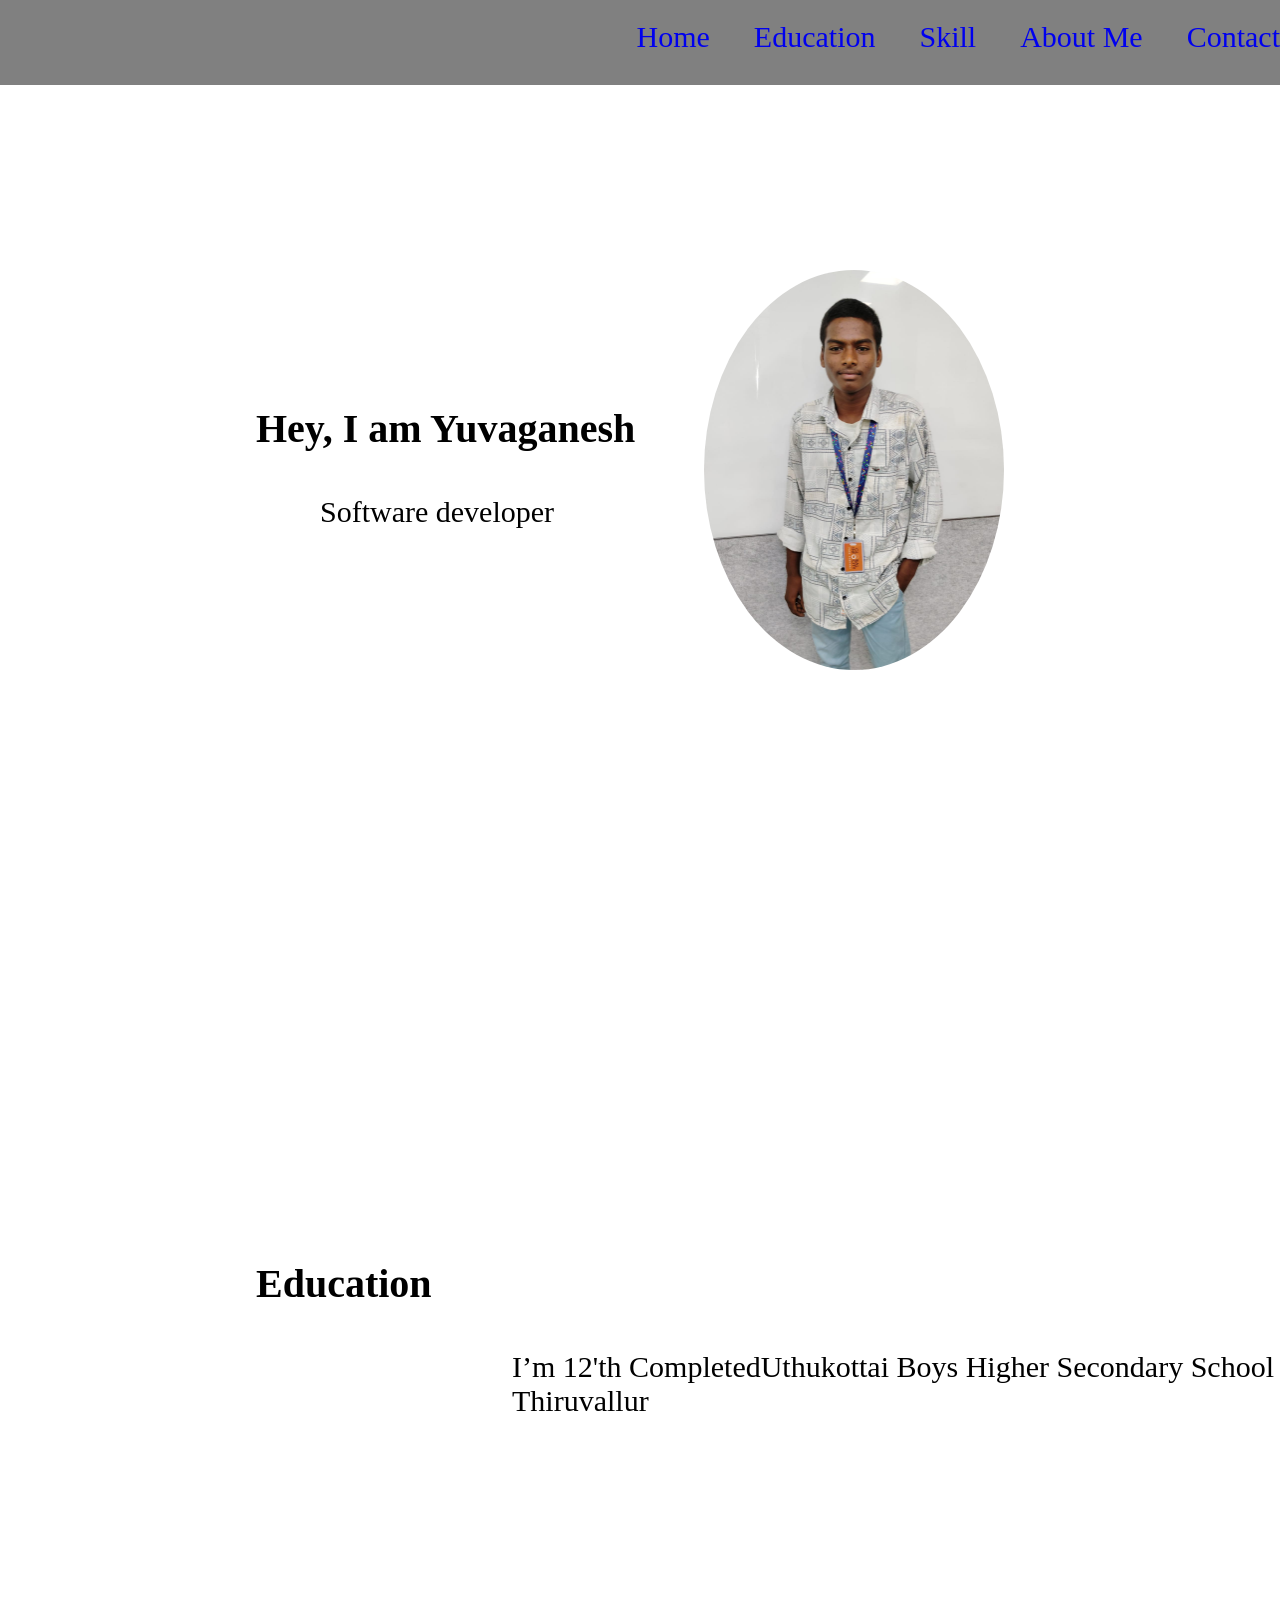
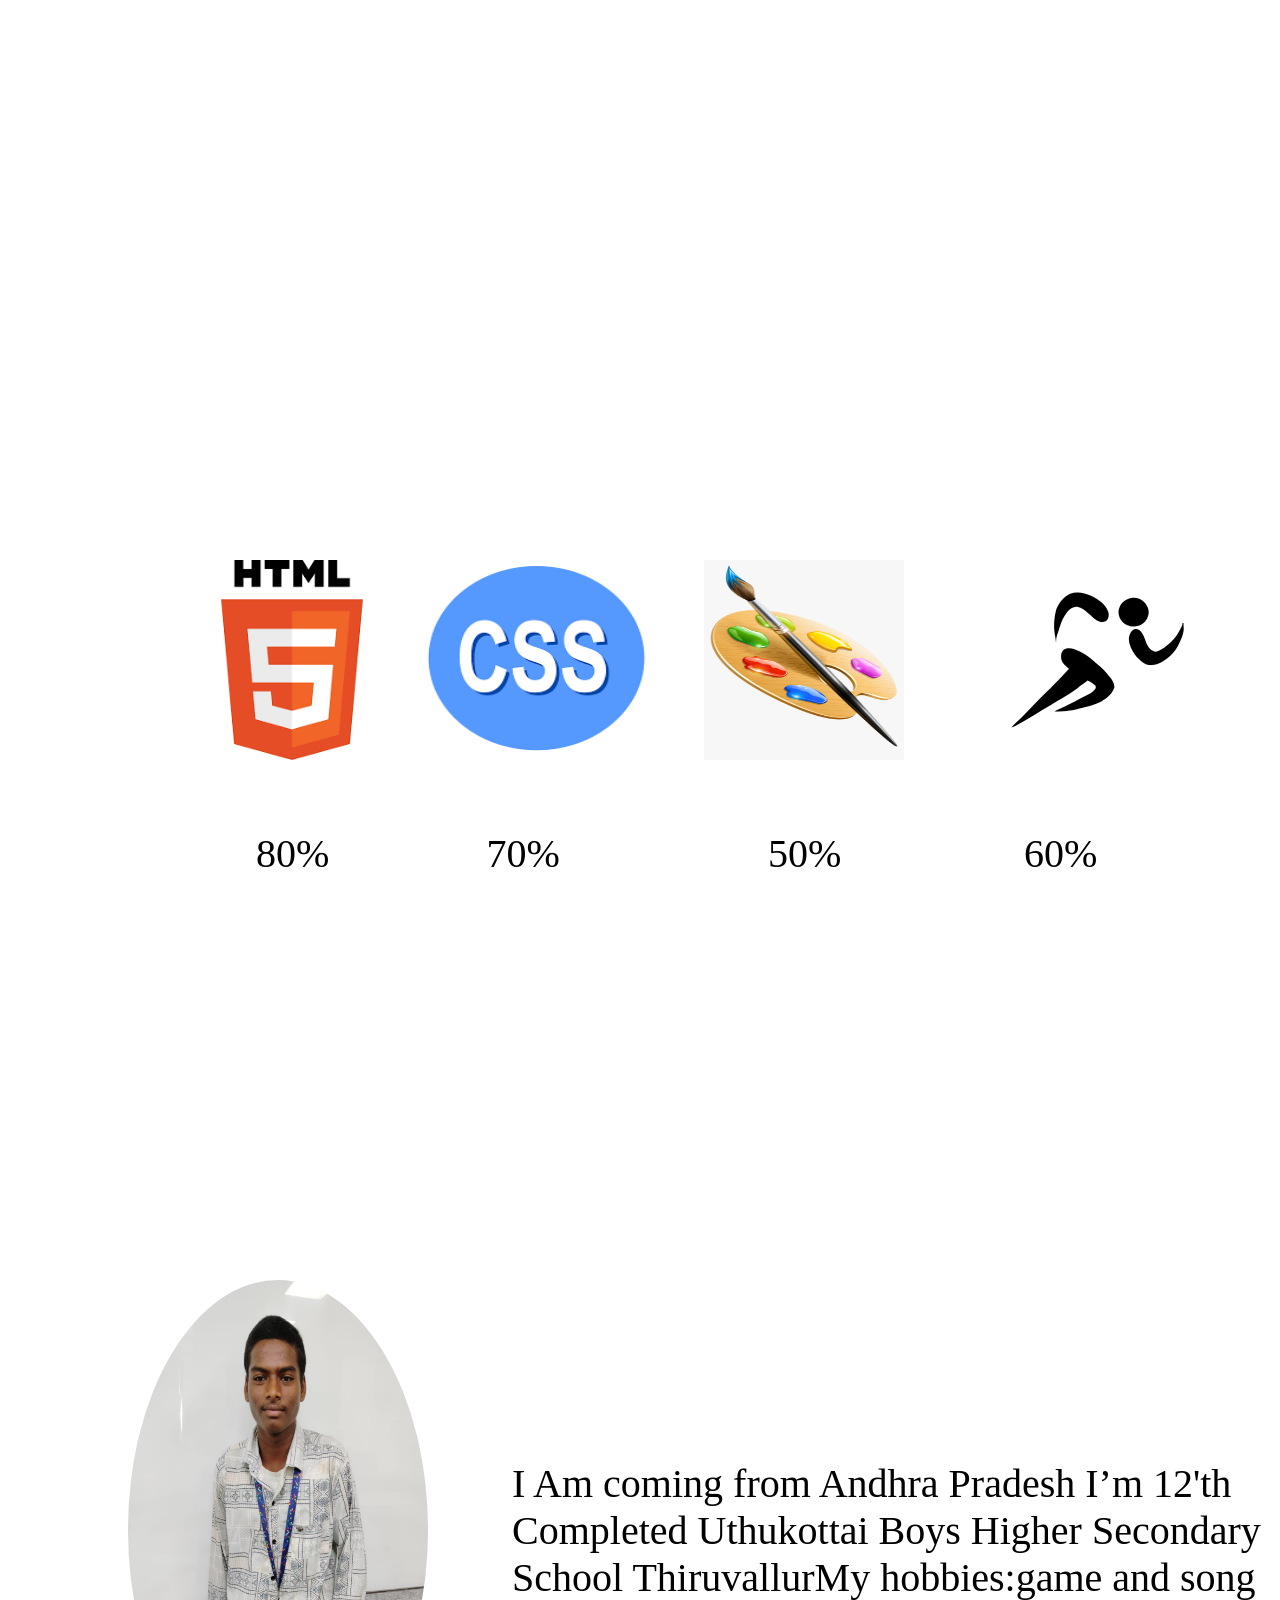
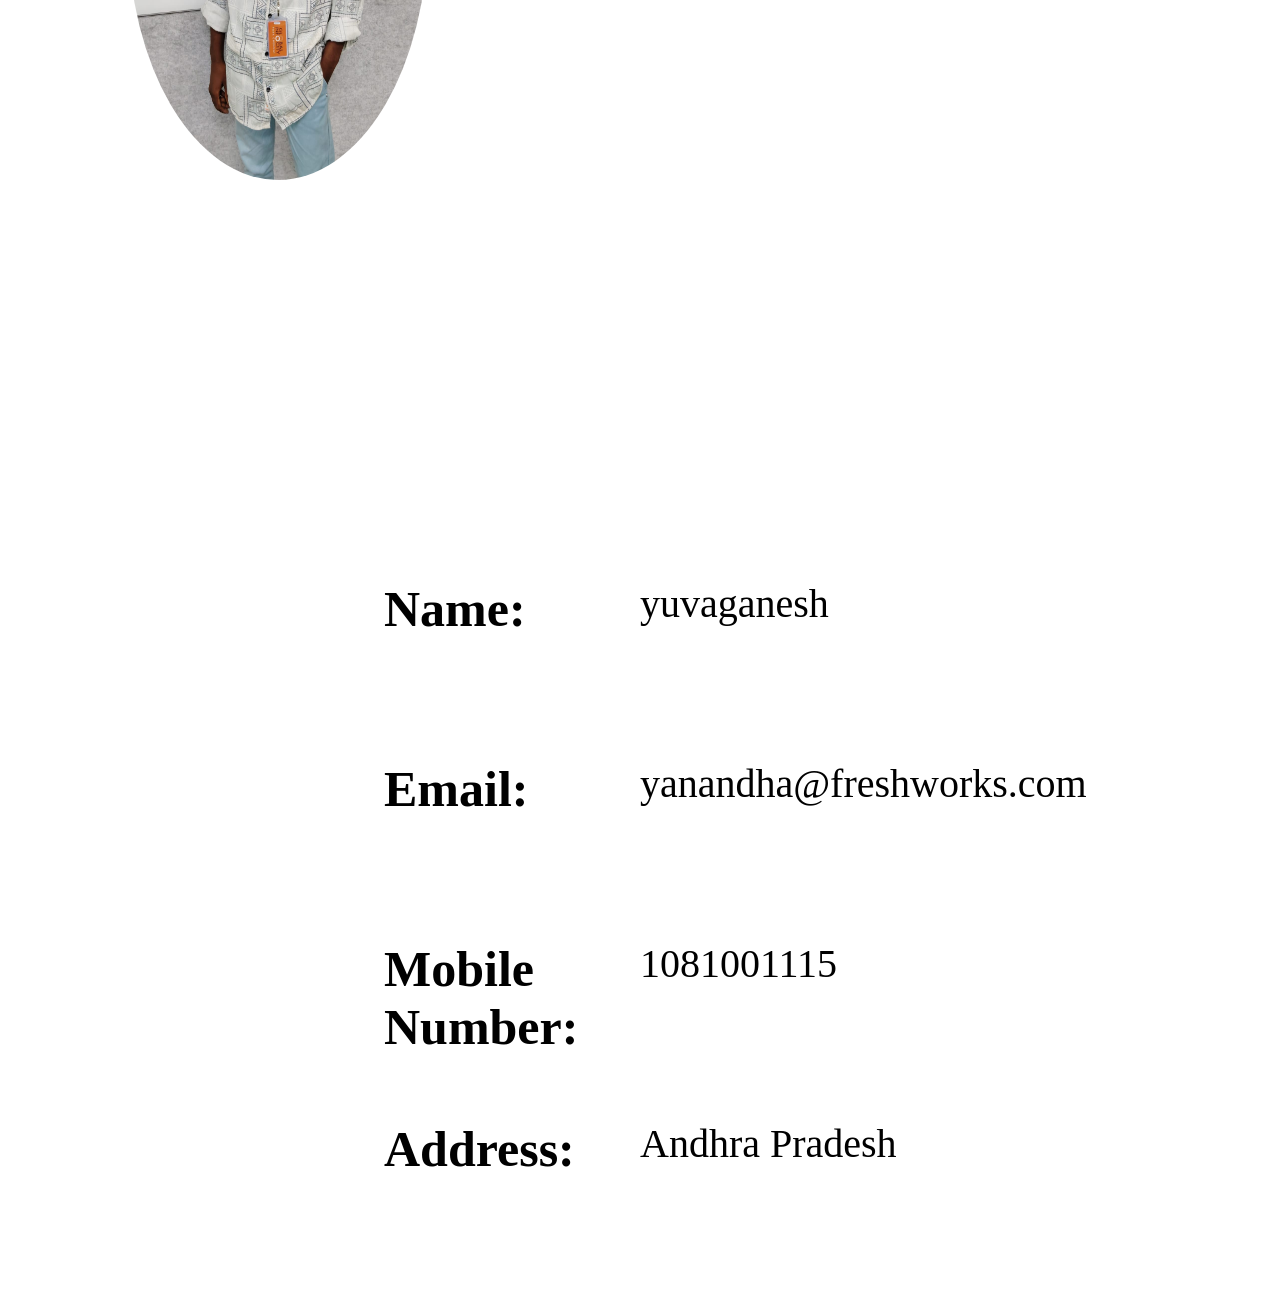
==== index.html @ f37644b2 "Changes" ====
<!DOCTYPE html>
<html lang="en">

<head>
    <meta charset="UTF-8">
    <meta name="viewport" content="width=device-width, initial-scale=1.0">
    <meta name="Document" content="This is my portfolio">
    <title>Document</title>
    <link rel="stylesheet" href="../style.css">
</head>

<body>
    <div class="container-1" id="Home">

        <div class="header">
            <nav>
                <a href="#Home">Home</a>
                <a href="#education">Education</a>
                <a href="#skill">Skill</a>
                <a href="#about me">About Me</a>
                <a href="#contact">Contact</a>
            </nav>
        </div>

    </div>
   
    <main>
        <section class="yuva">
            <h2 class="text-1">Hey, I am Yuvaganesh</h2>
            <p class="text-2">Software developer</p>

            <img class="image" src="../assets/image/123.jpg" width=300px height="400px" alt="">
        </section>
    </main>


    <!-- Education -->
    <div class="container-2" id="education">
        


        <h3 class="three">Education</h3>
      
            <p class="four">I’m 12'th CompletedUthukottai Boys Higher Secondary School Thiruvallur</p>

    
    </div>





    <!-- skill -->

    <div class="container-3" id="skill">



        <div class="html">
            <img src="../assets/image/download.png" width="200px" height="200px"alt="">
        </div>
        <div class="css">
            <img src="../assets/image/download (1).png" width="300px" height="200px" alt="">
        </div>
        <div class="paint">
            <img src="../assets/image/235-2355635_drawing-brush-logo-png-paint-and-brush-png (3).png" width=200px
                height="200px" alt="">
        </div>
        <div class="runninr">
            <img src="../assets/image/track-runner (1).svg" width="200px" height="200px" alt="">
        </div>

        <div class="number-1">
            <p>80%</p>
        </div>
        <div class="number-2">
            <p>70%</p>
        </div>
        <div class="number-3">
            <p>50%</p>
        </div>
        <div class="number-4">
            <p>60%</p>
        </div>

    </div>
    <!-- about Me -->
    <div class="container-4"  id="about me"> 
       

        <img class="image-1" src="../assets/image/123.jpg" alt="myphoto" width="300px" height="500px">


        <div class="about">

            <p>I Am coming from Andhra Pradesh I’m 12'th Completed
                Uthukottai Boys Higher Secondary School ThiruvallurMy hobbies:game and song
            </p>



        </div>
    </div>
    <!--contact  -->

    <div class="container-5"  id="contact">
       

        <div class="main-1">


            <div class="name">
            <h4>Name:</h4>
        </div>


           <div class="Email">
             <h4>Email:</h4>
            </div>


            <div class="Mobile">
            <h4>Mobile <br> Number:</h4>
        </div>


        <div class="Address">
            <h4>Address:</h4>
        </div>


        </div>


        <div class="main-2">


     <div class="yuva-1">
     <p>yuvaganesh</p>
        </div>


        <div class="yuva-2">
            <p>yanandha@freshworks.com</p>
            </div>


            <div class="yuva-3">
            <p>1081001115</p>
        </div>


        <div class="yuva-4">
            <p> Andhra Pradesh</p>
        </div>






</body>

</html>
---- style.css ----
/* Home */

* {
    padding: 0%;
    margin: 0%;
    overflow-x: hidden;
}


.container-1 {

    height: 100vh;
}

.header {
   display: flex;
   justify-content: flex-end;
    height: 5vh;
    width: 100%;
    background-color: gray;
    position: fixed;
    z-index: 10;
    padding: 20px;


}



a {
    text-decoration: none;
    padding: 20px;
    font-size: 30px;
}


hr {
    position: fixed;
    border: 2px solid;

}


.yuva {

    display: flex;
    justify-content: center;
    align-items: center;
}


.text-1 {

    position: absolute;
    left: 20%;
    top: 45%;
    font-size: 40px;

}


.text-2 {

    position: absolute;
    left: 25%;
    top: 55%;
    font-size: 30px;

}


.image {

    position: absolute;
    left: 55%;
    top: 30%;
    border-radius: 80%;

}


/* Education */


.container-2 {

    height: 100vh;

}




.three {

    position: absolute;
    left: 20%;
    top: 140%;
    font-size: 40px;
}

.four {

    position: absolute;
    left: 40%;
    top: 150%;
    font-size: 30px;
}


/* skill */

.container-3 {

    height: 100vh;

}


.html {

    position: absolute;
    left: 15%;
    top: 240%;

}


.css {
    position: absolute;
    left: 30%;
    top: 240%;

}

.paint {

    position: absolute;
    left: 55%;
    top: 240%;

}

.runninr {

    position: absolute;
    left: 78%;
    top: 240%;
}

.number-1 {

    position: absolute;
    left: 20%;
    top: 270%;
    font-size: 40px;
}

.number-2 {

    position: absolute;
    left: 38%;
    top: 270%;
    font-size: 40px;
}


.number-3 {

    position: absolute;
    left: 60%;
    top: 270%;
    font-size: 40px;
}



.number-4 {

    position: absolute;
    left: 80%;
    top: 270%;
    font-size: 40px;
}





/* About Me */


.container-4 {

    height: 100vh;

}



.image-1 {
    position: absolute;
    left: 10%;
    top: 320%;
    border-radius: 60%;
}


.about {

    position: absolute;
    left: 40%;
    top: 340%;
    font-size: 40px;
}


/* contact */


.container-5 {

    height: 100vh;
}




.main {

    display: flex;

}

/* main-1 */

.name {
    position: absolute;
    left: 30%;
    top: 420%;
    font-size: 50px;
}

.Email {
    position: absolute;
    left: 30%;
    top: 440%;
    font-size: 50px;
}


.Mobile {

    position: absolute;
    left: 30%;
    top: 460%;
    font-size: 50px;
}

.Address {

    position: absolute;
    left: 30%;
    top: 480%;
    font-size: 50px;
}



/* main-2 */


.yuva-1 {

    position: absolute;
    left: 50%;
    top: 420%;
    font-size: 40px;
}

.yuva-2 {

    position: absolute;
    left: 50%;
    top: 440%;
    font-size: 40px;
}

.yuva-3 {
    position: absolute;
    left: 50%;
    top: 460%;
    font-size: 40px;
}


.yuva-4 {

    position: absolute;
    left: 50%;
    top: 480%;
    font-size: 40px;

}
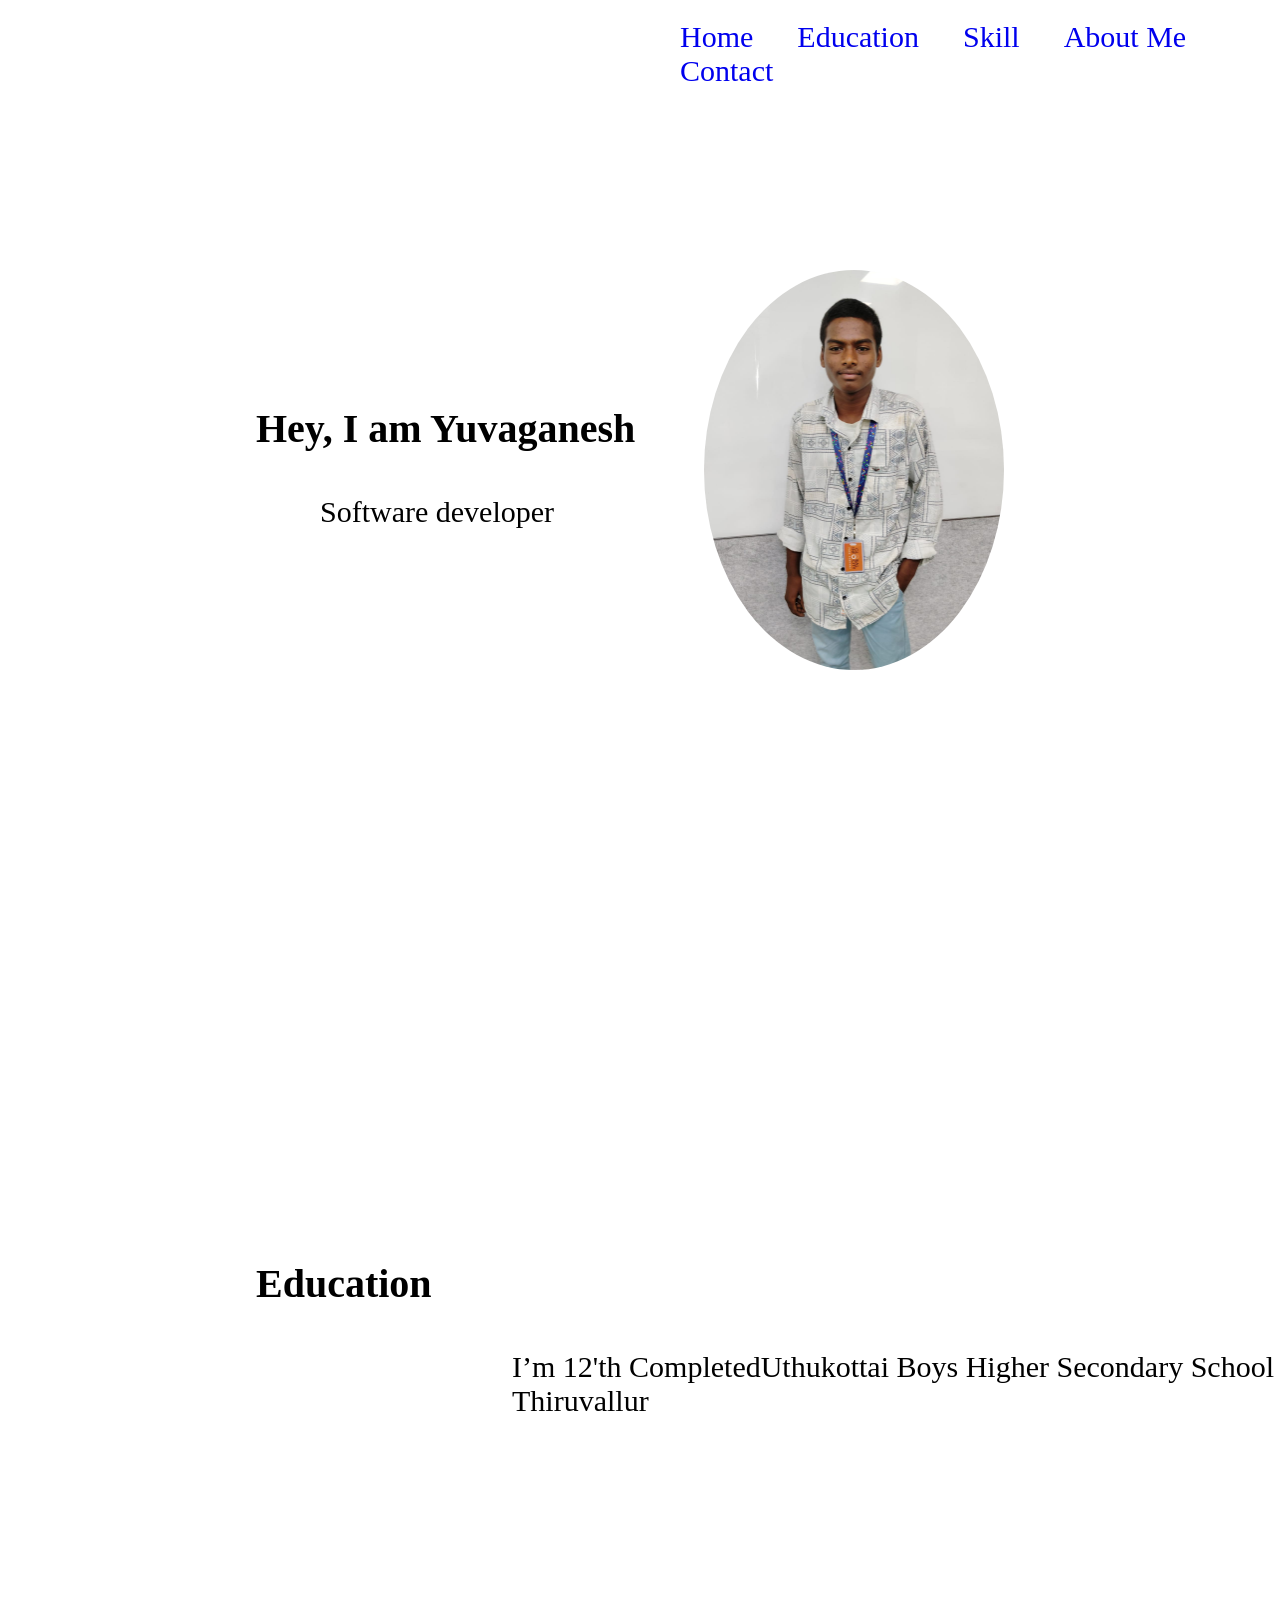
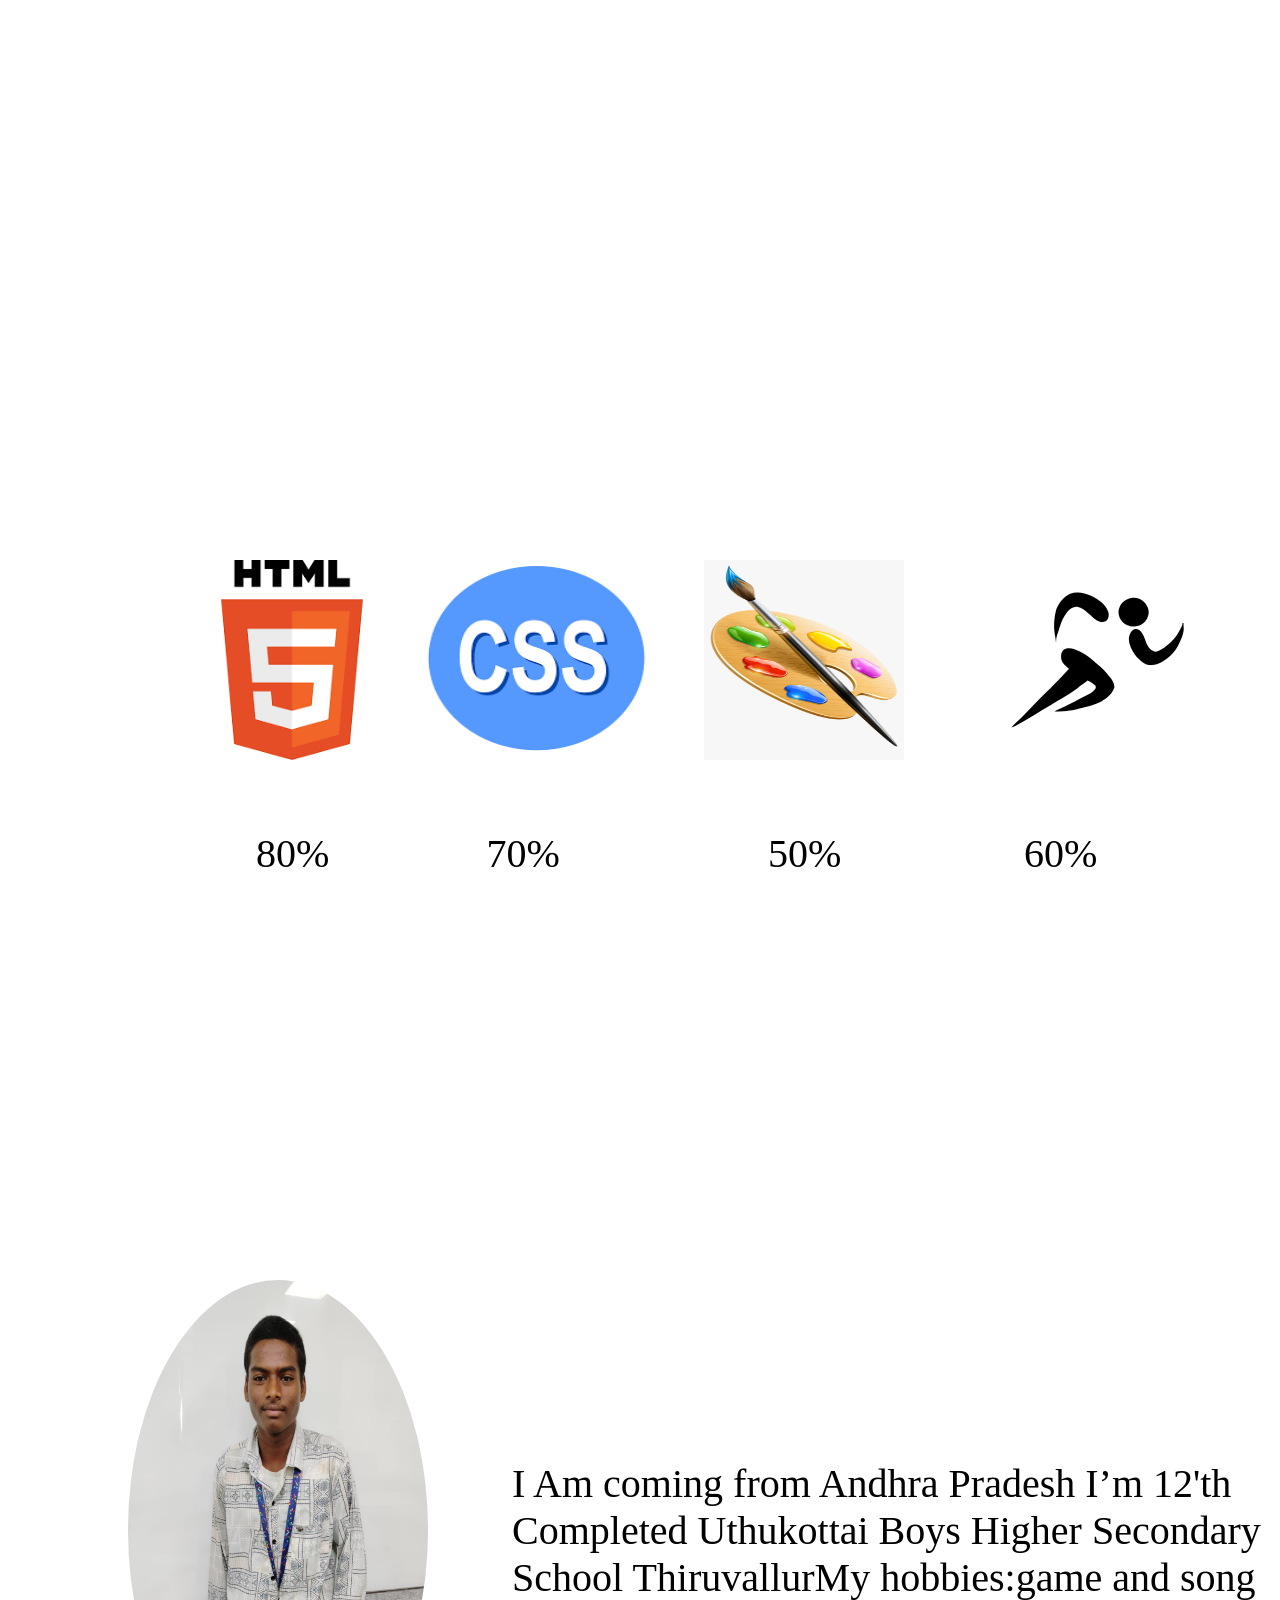
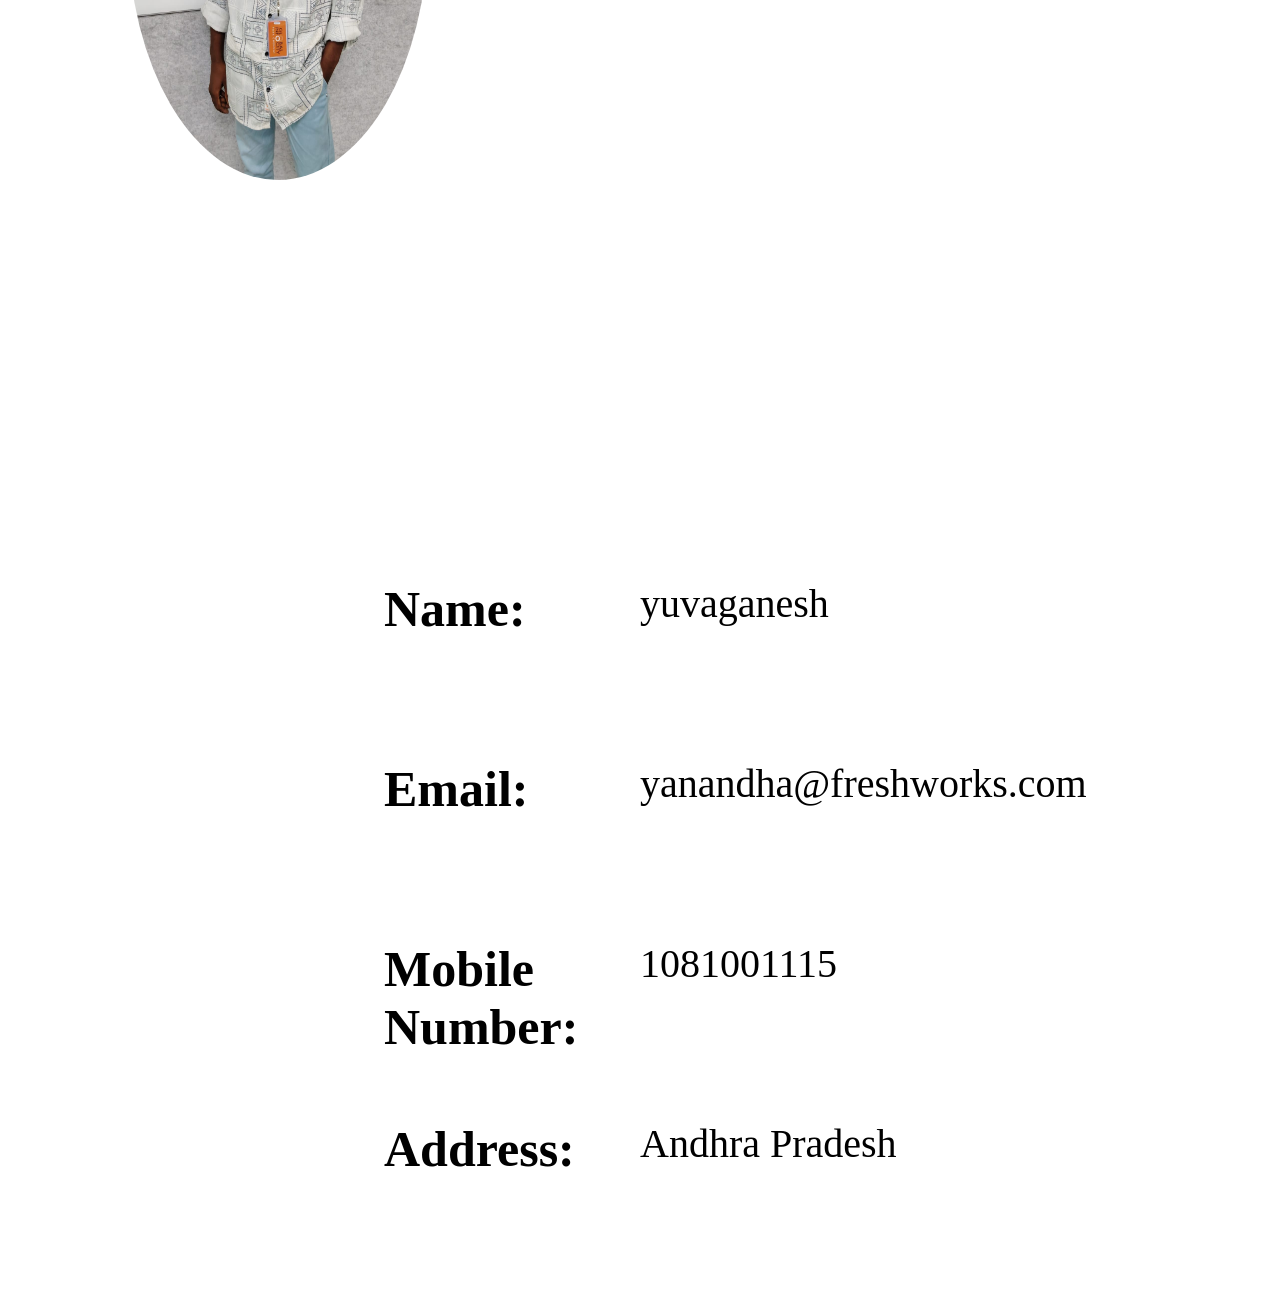
==== commit ac89b34d: "new file" ====
--- a/index.html
+++ b/index.html
@@ -6,7 +6,7 @@
     <meta name="viewport" content="width=device-width, initial-scale=1.0">
     <meta name="Document" content="This is my portfolio">
     <title>Document</title>
-    <link rel="stylesheet" href="../style.css">
+    <link rel="stylesheet" href="./CSS/style.css">
 </head>
 
 <body>
--- a/CSS/style.css
+++ b/CSS/style.css
@@ -0,0 +1,414 @@
+/* Home */
+
+* {
+    padding: 0%;
+    margin: 0%;
+}
+
+
+.container-1 {
+
+    height: 100vh;
+}
+
+.header {
+   
+    height: 10vh;
+    position: fixed;
+    z-index: 10;
+    left: 50%;
+padding: 20px;
+
+
+
+}
+
+
+
+a {
+    text-decoration: none;
+    padding: 20px;
+    font-size: 30px;
+}
+
+
+hr {
+    position: fixed;
+    border: 2px solid;
+
+}
+
+
+.yuva {
+
+    display: flex;
+    justify-content: center;
+    align-items: center;
+}
+
+
+.text-1 {
+
+    position: absolute;
+    left: 20%;
+    top: 45%;
+    font-size: 40px;
+
+}
+
+
+.text-2 {
+
+    position: absolute;
+    left: 25%;
+    top: 55%;
+    font-size: 30px;
+
+}
+
+
+.image {
+
+    position: absolute;
+    left: 55%;
+    top: 30%;
+    border-radius: 80%;
+
+}
+
+
+/* Education */
+
+
+.container-2 {
+
+    height: 100vh;
+
+}
+
+
+
+
+.three {
+
+    position: absolute;
+    left: 20%;
+    top: 140%;
+    font-size: 40px;
+}
+
+.four {
+
+    position: absolute;
+    left: 40%;
+    top: 150%;
+    font-size: 30px;
+}
+
+
+/* skill */
+
+.container-3 {
+
+    height: 100vh;
+
+}
+
+
+.html {
+
+    position: absolute;
+    left: 15%;
+    top: 240%;
+
+}
+
+
+.css {
+    position: absolute;
+    left: 30%;
+    top: 240%;
+
+}
+
+.paint {
+
+    position: absolute;
+    left: 55%;
+    top: 240%;
+
+}
+
+.runninr {
+
+    position: absolute;
+    left: 78%;
+    top: 240%;
+}
+
+.number-1 {
+
+    position: absolute;
+    left: 20%;
+    top: 270%;
+    font-size: 40px;
+}
+
+.number-2 {
+
+    position: absolute;
+    left: 38%;
+    top: 270%;
+    font-size: 40px;
+}
+
+
+.number-3 {
+
+    position: absolute;
+    left: 60%;
+    top: 270%;
+    font-size: 40px;
+}
+
+
+
+.number-4 {
+
+    position: absolute;
+    left: 80%;
+    top: 270%;
+    font-size: 40px;
+}
+
+
+
+
+
+/* About Me */
+
+
+.container-4 {
+
+    height: 100vh;
+
+}
+
+
+
+.image-1 {
+    position: absolute;
+    left: 10%;
+    top: 320%;
+    border-radius: 60%;
+}
+
+
+.about {
+
+    position: absolute;
+    left: 40%;
+    top: 340%;
+    font-size: 40px;
+}
+
+
+/* contact */
+
+
+.container-5 {
+
+    height: 100vh;
+}
+
+
+
+
+.main {
+
+    display: flex;
+
+}
+
+/* main-1 */
+
+.name {
+    position: absolute;
+    left: 30%;
+    top: 420%;
+    font-size: 50px;
+}
+
+.Email {
+    position: absolute;
+    left: 30%;
+    top: 440%;
+    font-size: 50px;
+}
+
+
+.Mobile {
+
+    position: absolute;
+    left: 30%;
+    top: 460%;
+    font-size: 50px;
+}
+
+.Address {
+
+    position: absolute;
+    left: 30%;
+    top: 480%;
+    font-size: 50px;
+}
+
+
+
+/* main-2 */
+
+
+.yuva-1 {
+
+    position: absolute;
+    left: 50%;
+    top: 420%;
+    font-size: 40px;
+}
+
+.yuva-2 {
+
+    position: absolute;
+    left: 50%;
+    top: 440%;
+    font-size: 40px;
+}
+
+.yuva-3 {
+    position: absolute;
+    left: 50%;
+    top: 460%;
+    font-size: 40px;
+}
+
+
+.yuva-4 {
+
+    position: absolute;
+    left: 50%;
+    top: 480%;
+    font-size: 40px;
+
+}
+
+
+
+
+
+
+
+
+
+
+
+
+
+
+
+
+
+
+
+
+
+
+
+
+
+
+
+
+
+
+
+
+
+
+
+
+
+
+
+
+
+
+
+
+
+
+
+
+
+
+
+
+
+
+
+
+
+
+
+
+
+
+
+
+
+
+
+
+
+
+
+
+
+
+
+
+
+
+
+
+
+
+
+
+
+
+
+
+
+
+
+
+
+
+
+
+
+
+
+
+
+
+
+
+
+
+
+
+
+
+
+
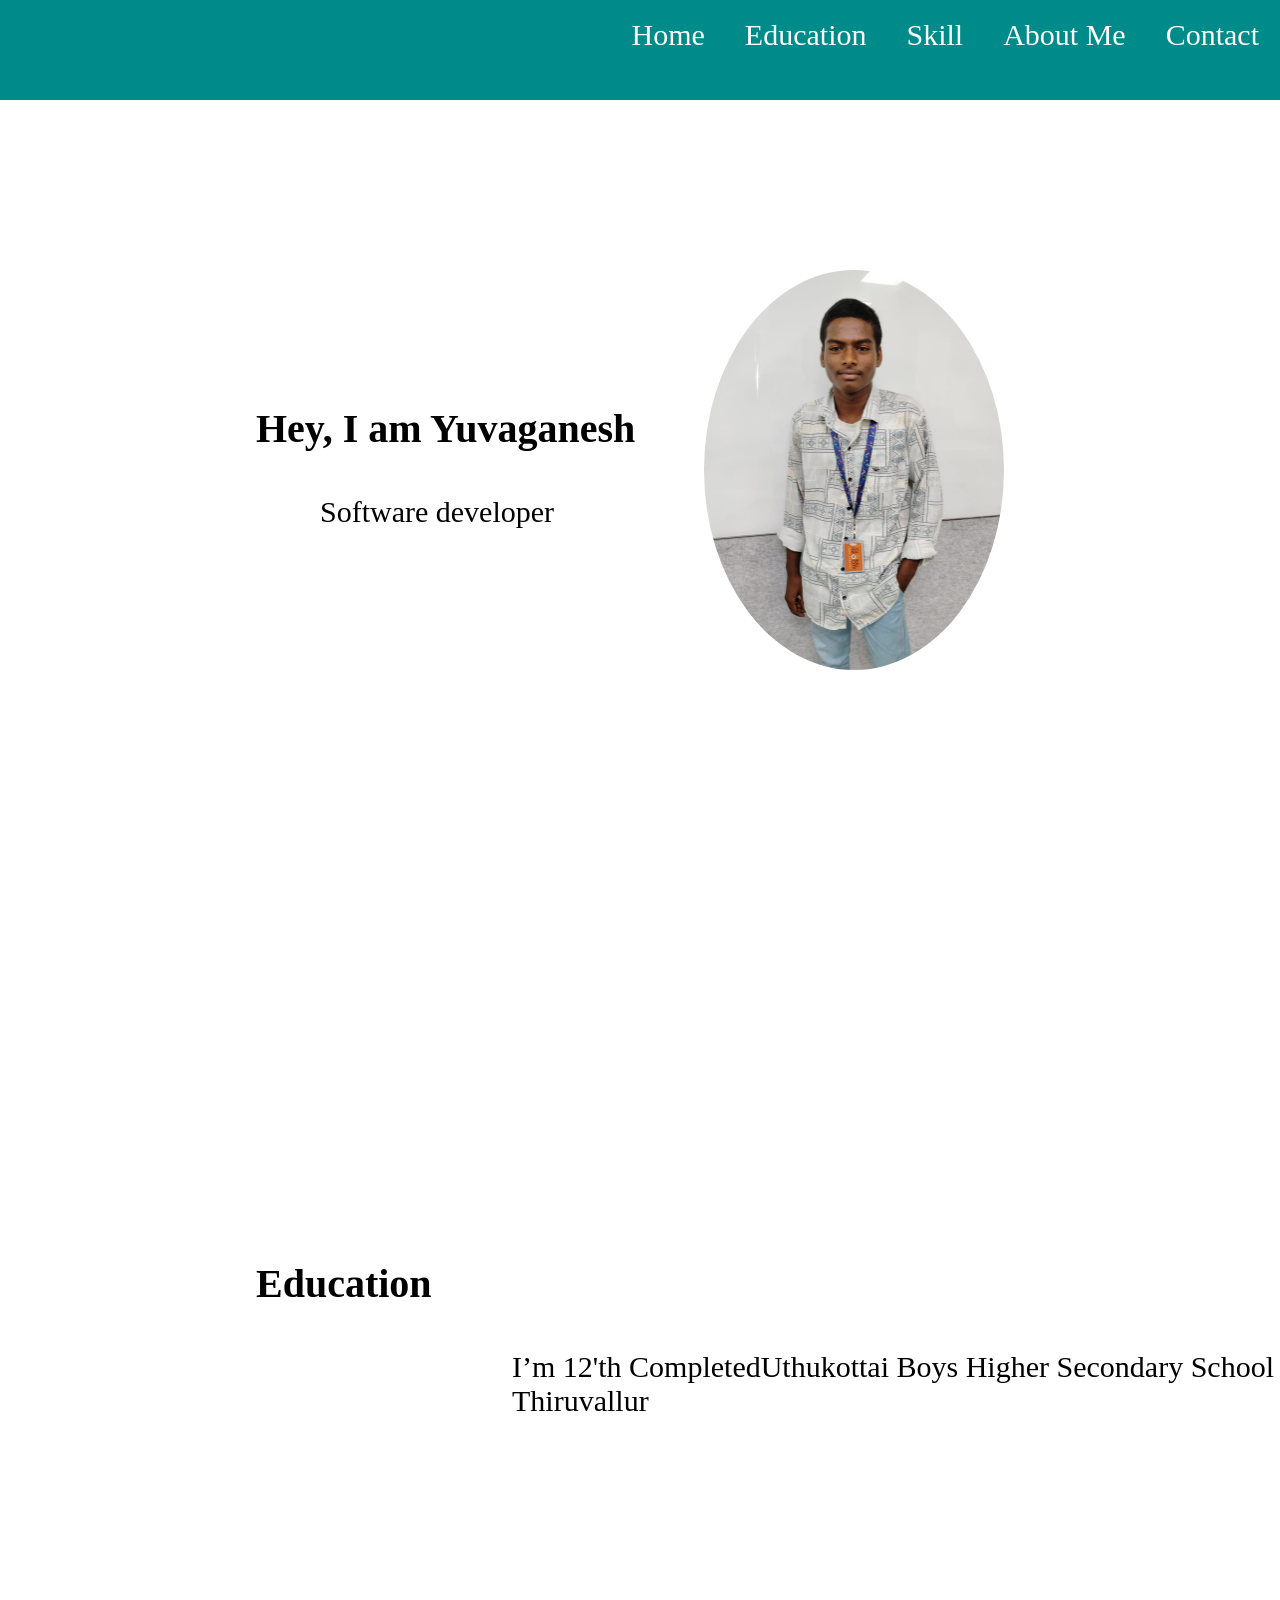
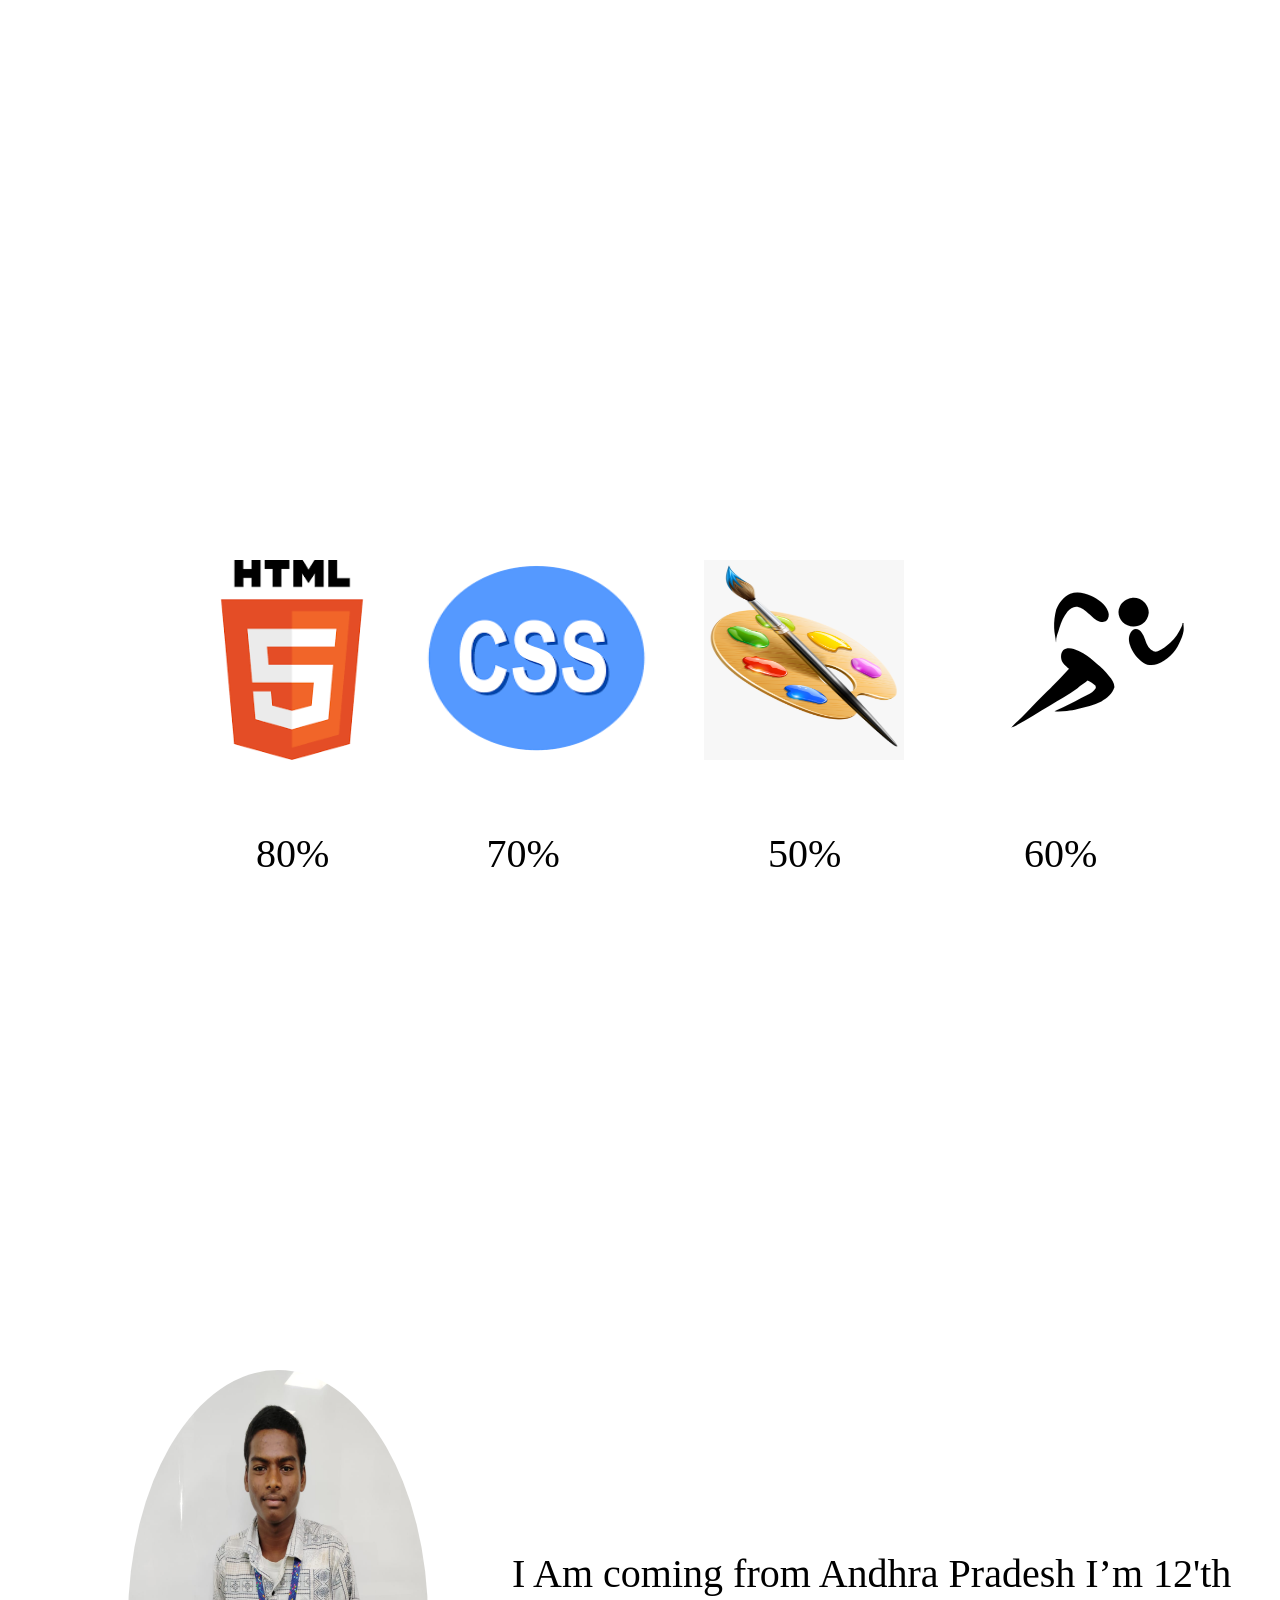
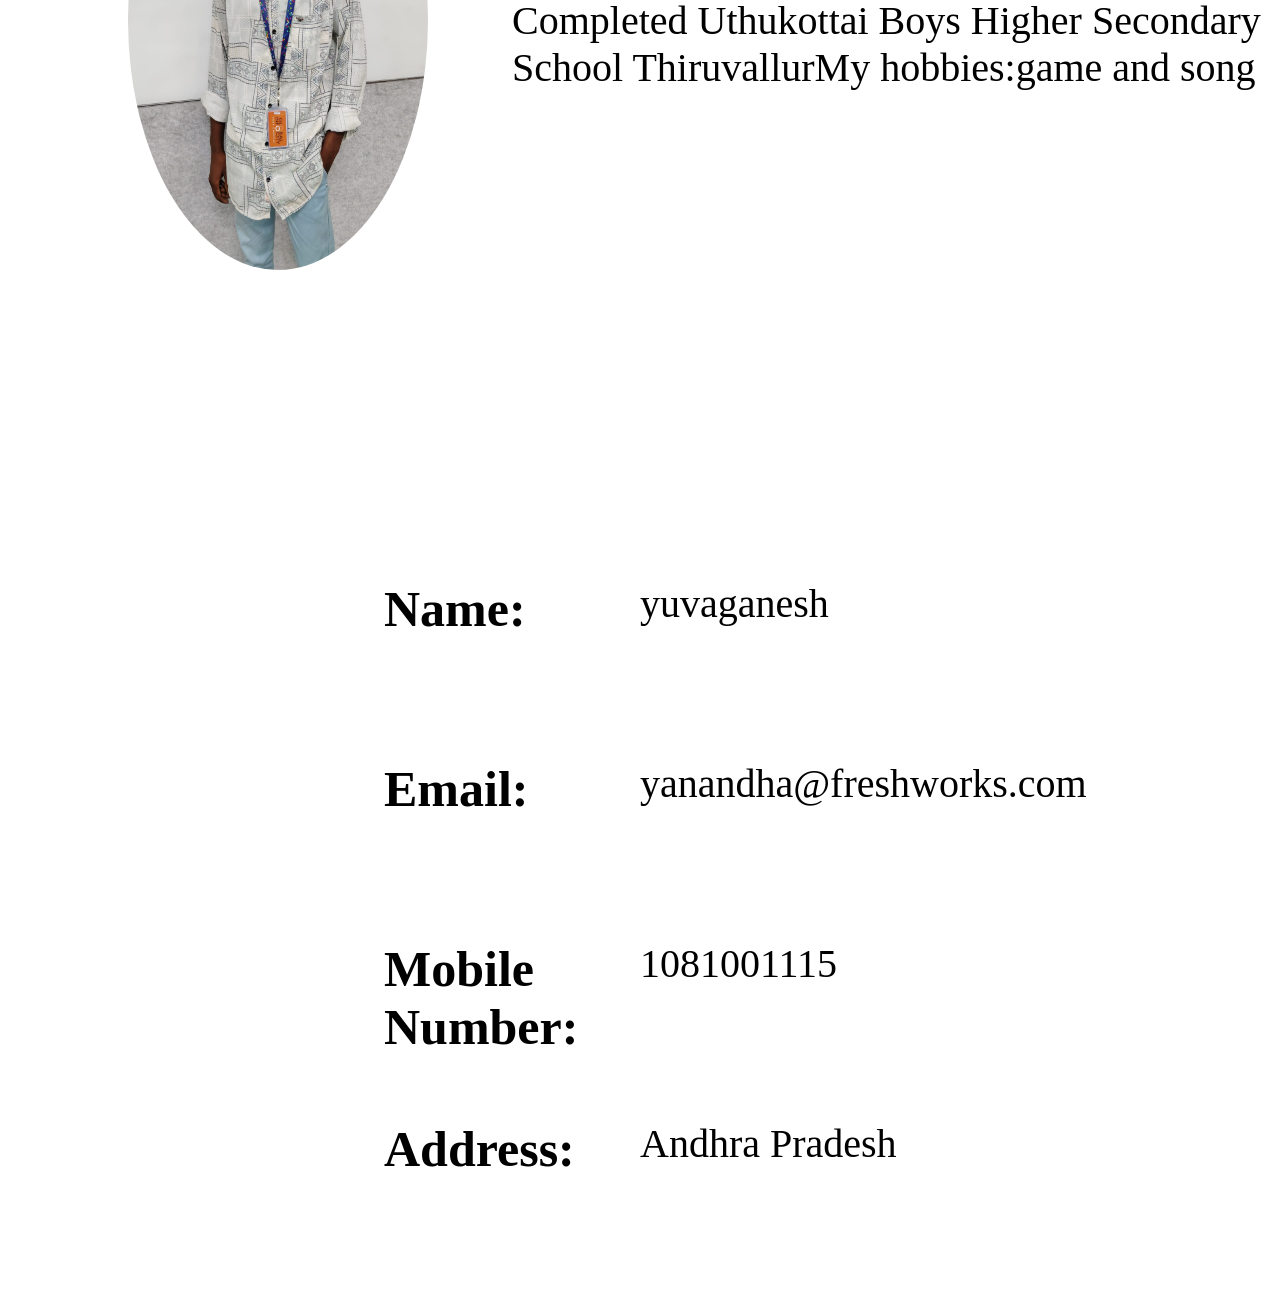
==== commit e52f322e: "yuva add" ====
--- a/index.html
+++ b/index.html
@@ -5,7 +5,7 @@
     <meta charset="UTF-8">
     <meta name="viewport" content="width=device-width, initial-scale=1.0">
     <meta name="Document" content="This is my portfolio">
-    <title>Document</title>
+    <title>Portfolio</title>
     <link rel="stylesheet" href="./CSS/style.css">
 </head>
 
--- a/CSS/style.css
+++ b/CSS/style.css
@@ -3,44 +3,45 @@
 * {
     padding: 0%;
     margin: 0%;
+    overflow-x: hidden;
 }
 
 
 .container-1 {
-
-    height: 100vh;
-}
+    width: 100vw;
+    height: 10vh;
+} 
 
 .header {
-   
+    width: 100vw;
     height: 10vh;
     position: fixed;
     z-index: 10;
-    left: 50%;
-padding: 20px;
-
-
-
-}
-
-
-
-a {
+    /* left: 50%; */
+    padding: 5px;
+    background-color:darkcyan;
+   
+}
+
+.header nav{
+    float: right;
+    margin-top: 1%;
+    
+}
+
+nav a{
     text-decoration: none;
-    padding: 20px;
+    padding: 10px;
     font-size: 30px;
-}
-
-
-hr {
-    position: fixed;
-    border: 2px solid;
-
-}
-
-
+    margin-right: 16px;
+   color: white;
+}
+nav a:hover{
+    color:black;
+}
 .yuva {
-
+    width: 100vw;
+    height: 90vh;
     display: flex;
     justify-content: center;
     align-items: center;
@@ -199,7 +200,7 @@
 .image-1 {
     position: absolute;
     left: 10%;
-    top: 320%;
+    top: 330%;
     border-radius: 60%;
 }
 
@@ -208,7 +209,7 @@
 
     position: absolute;
     left: 40%;
-    top: 340%;
+    top: 350%;
     font-size: 40px;
 }
 
@@ -299,116 +300,4 @@
     top: 480%;
     font-size: 40px;
 
-}
-
-
-
-
-
-
-
-
-
-
-
-
-
-
-
-
-
-
-
-
-
-
-
-
-
-
-
-
-
-
-
-
-
-
-
-
-
-
-
-
-
-
-
-
-
-
-
-
-
-
-
-
-
-
-
-
-
-
-
-
-
-
-
-
-
-
-
-
-
-
-
-
-
-
-
-
-
-
-
-
-
-
-
-
-
-
-
-
-
-
-
-
-
-
-
-
-
-
-
-
-
-
-
-
-
-
-
-
-
-
-
-
+}
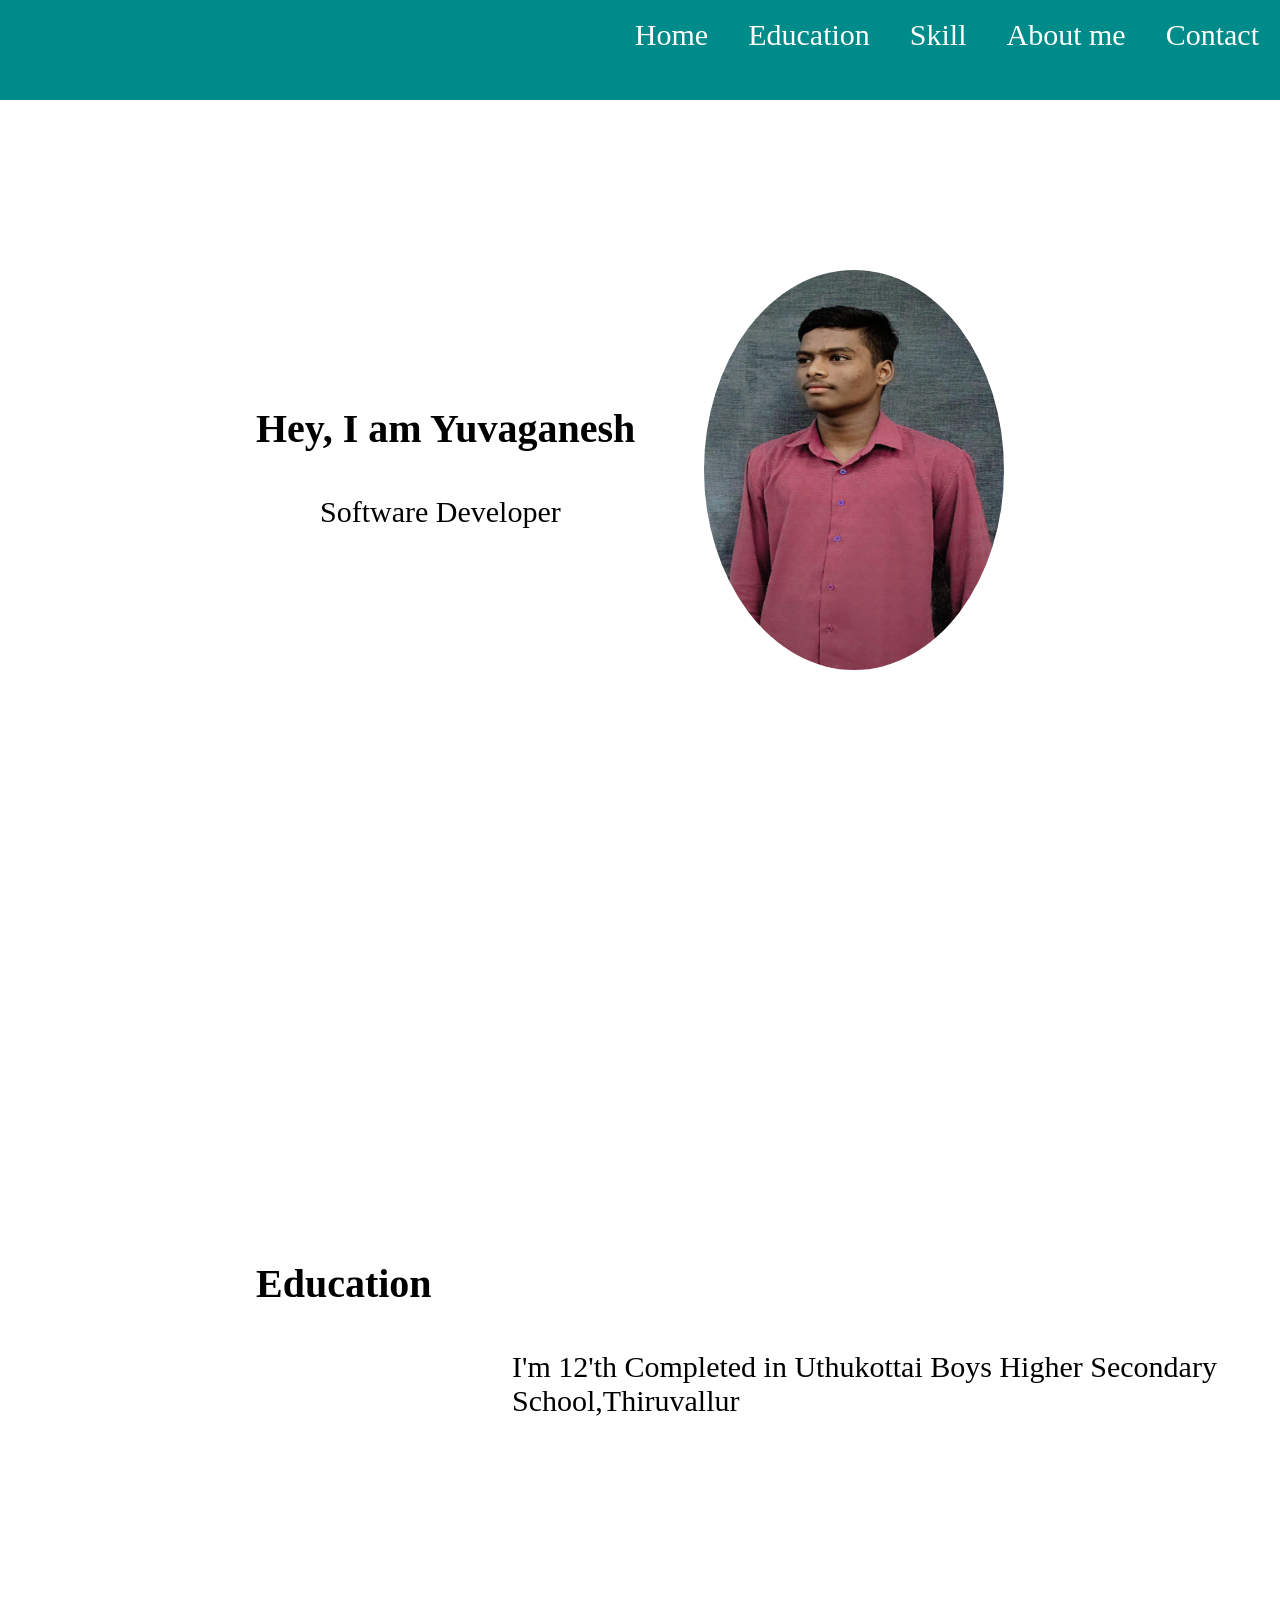
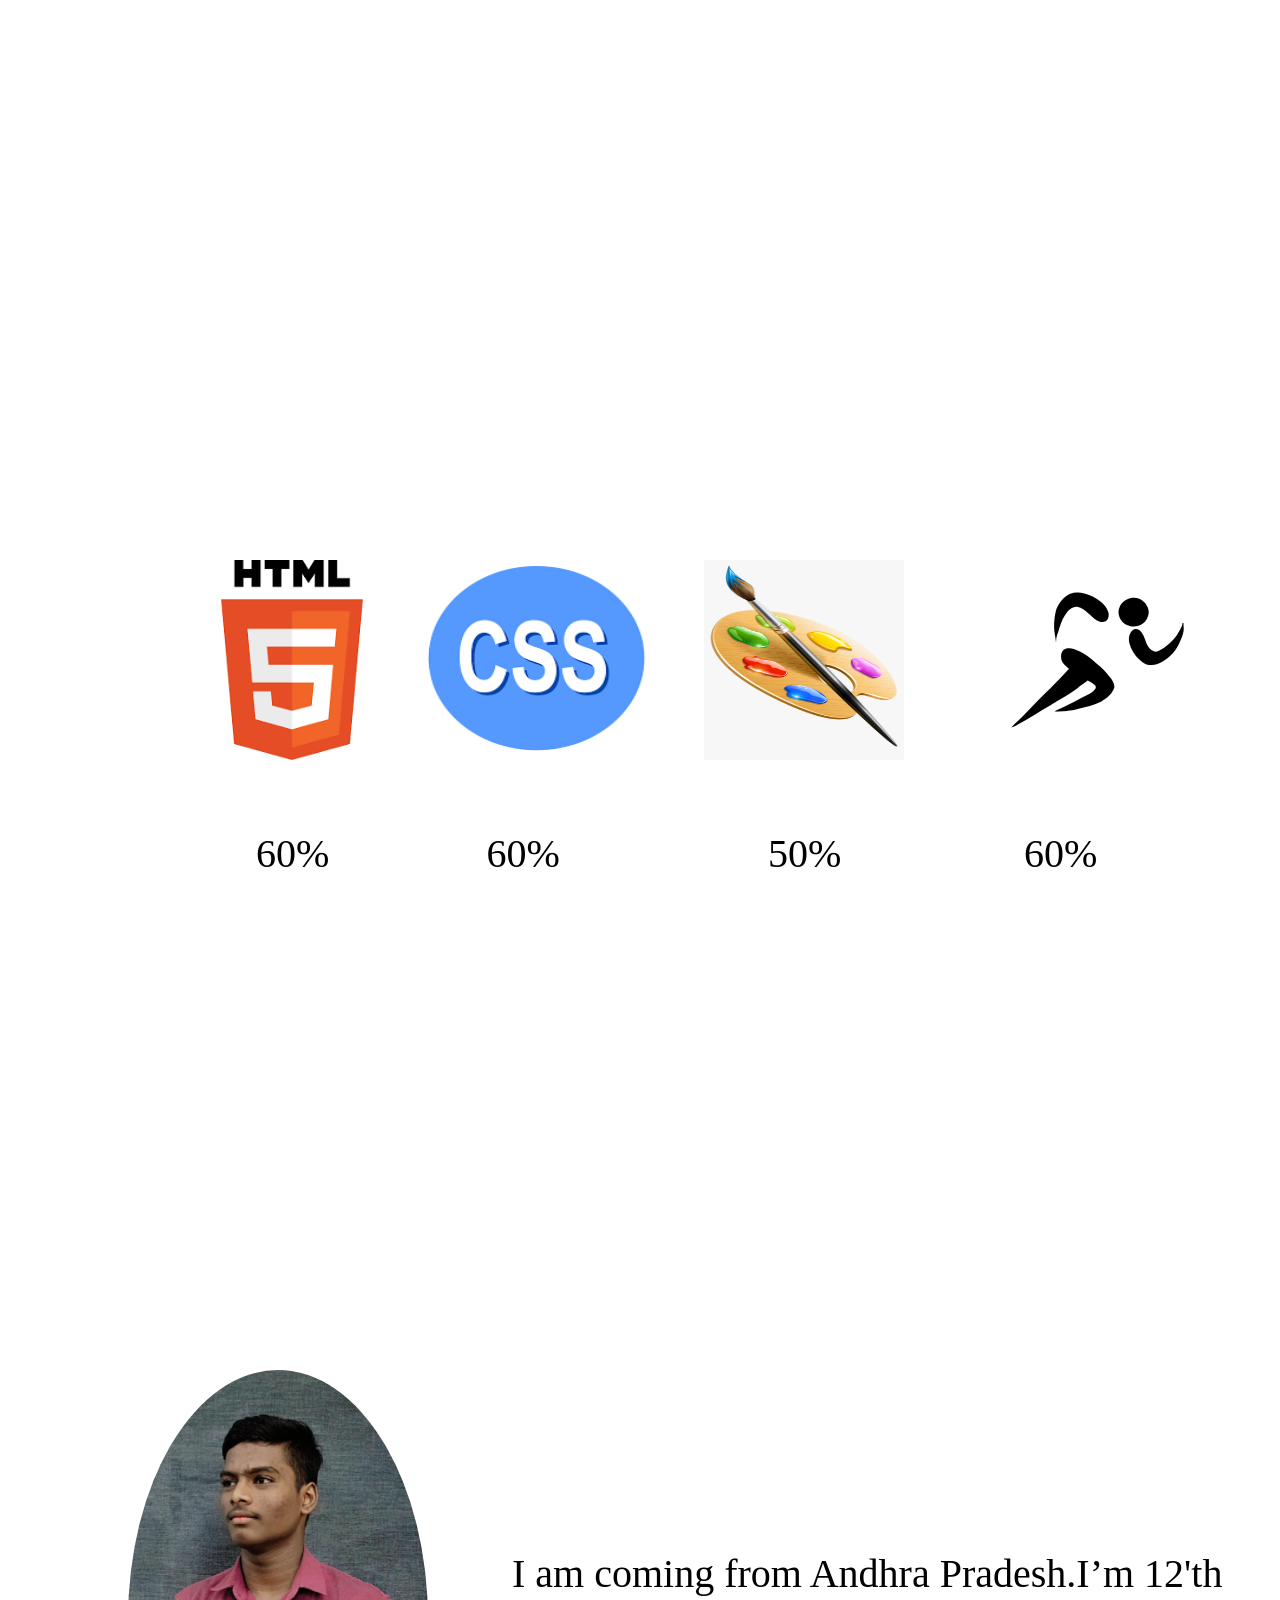
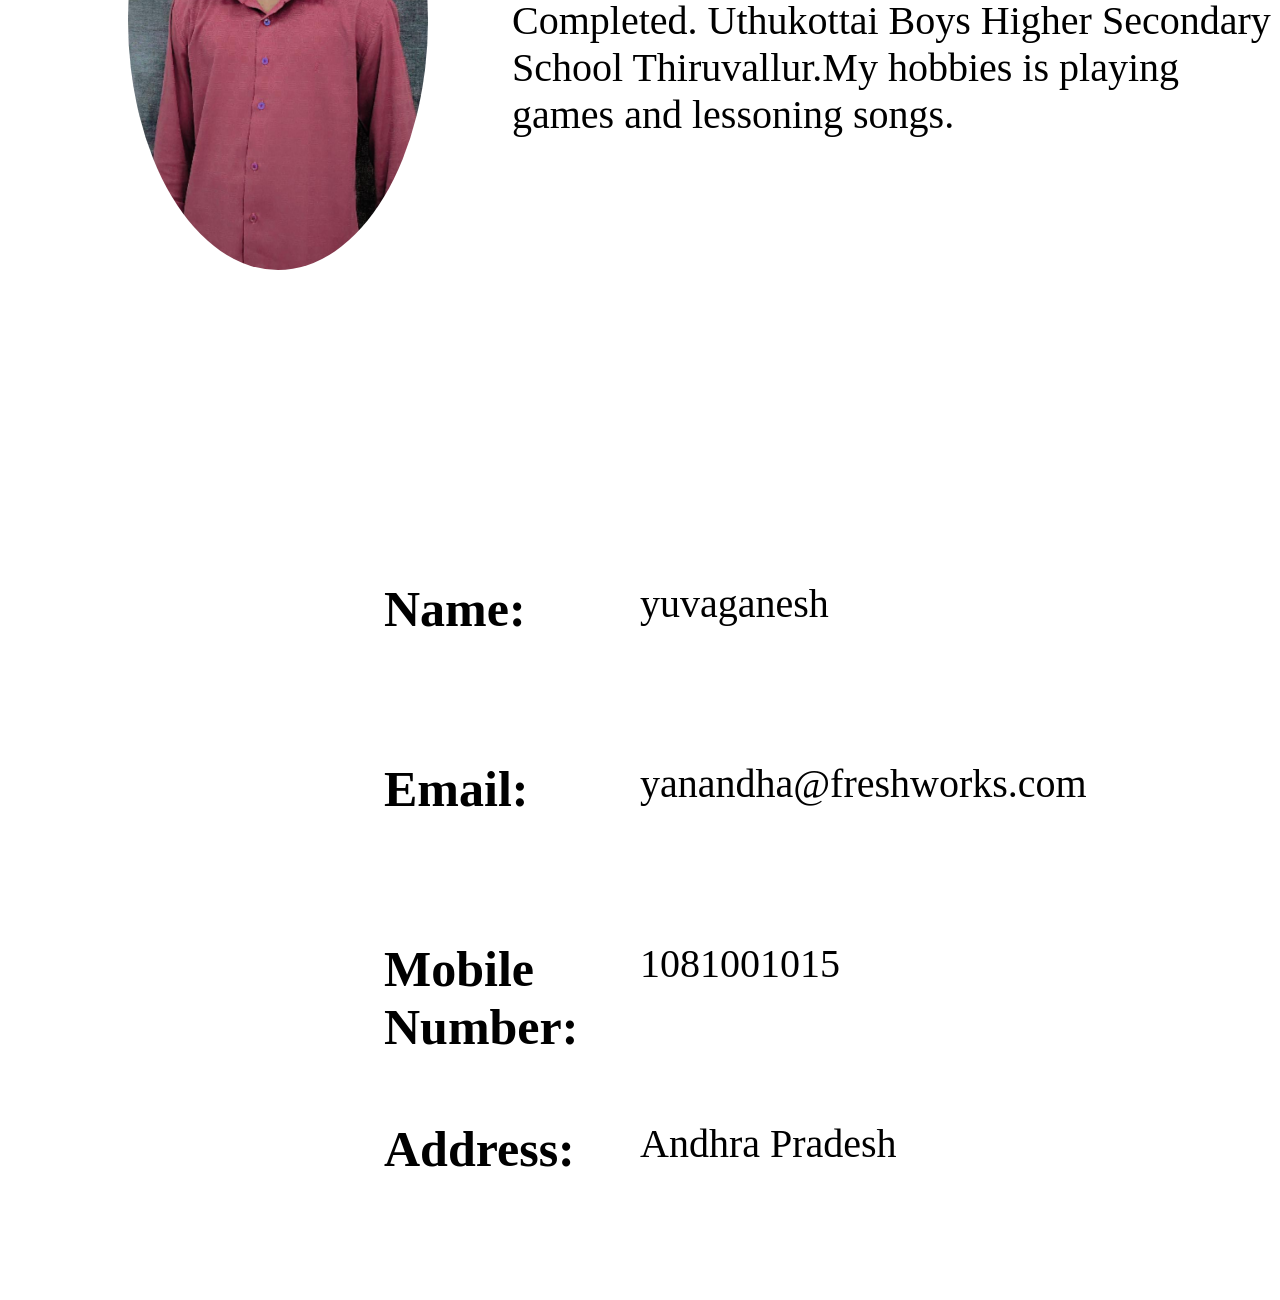
==== commit c56031ca: "New portfolio" ====
--- a/index.html
+++ b/index.html
@@ -17,7 +17,7 @@
                 <a href="#Home">Home</a>
                 <a href="#education">Education</a>
                 <a href="#skill">Skill</a>
-                <a href="#about me">About Me</a>
+                <a href="#about me">About me</a>
                 <a href="#contact">Contact</a>
             </nav>
         </div>
@@ -27,9 +27,9 @@
     <main>
         <section class="yuva">
             <h2 class="text-1">Hey, I am Yuvaganesh</h2>
-            <p class="text-2">Software developer</p>
+            <p class="text-2">Software Developer</p>
 
-            <img class="image" src="../assets/image/123.jpg" width=300px height="400px" alt="">
+            <img class="image" src="./assets/image/123.jpg" width=300px height="400px" alt="">
         </section>
     </main>
 
@@ -41,14 +41,12 @@
 
         <h3 class="three">Education</h3>
       
-            <p class="four">I’m 12'th CompletedUthukottai Boys Higher Secondary School Thiruvallur</p>
+            <p class="four">I'm 12'th Completed in Uthukottai Boys Higher Secondary School,Thiruvallur</p>
 
     
     </div>
 
-
-
-
+     
 
     <!-- skill -->
 
@@ -71,10 +69,10 @@
         </div>
 
         <div class="number-1">
-            <p>80%</p>
+            <p>60%</p>
         </div>
         <div class="number-2">
-            <p>70%</p>
+            <p>60%</p>
         </div>
         <div class="number-3">
             <p>50%</p>
@@ -93,8 +91,8 @@
 
         <div class="about">
 
-            <p>I Am coming from Andhra Pradesh I’m 12'th Completed
-                Uthukottai Boys Higher Secondary School ThiruvallurMy hobbies:game and song
+            <p>I am coming from Andhra Pradesh.I’m 12'th Completed.
+                Uthukottai Boys Higher Secondary School Thiruvallur.My hobbies is  playing games and lessoning songs.
             </p>
 
 
@@ -136,22 +134,22 @@
 
 
      <div class="yuva-1">
-     <p>yuvaganesh</p>
+     <a href="/assets/image/123.jpg" style="color:black; text-decoration: none;">yuvaganesh</a>
         </div>
 
 
         <div class="yuva-2">
-            <p>yanandha@freshworks.com</p>
+            <a href="mailto:yuvaganesh.anadha@fssa.freshworks.com" style="color:black; text-decoration: none;">yanandha@freshworks.com</a>
             </div>
 
 
             <div class="yuva-3">
-            <p>1081001115</p>
+            <p>1081001015</p>
         </div>
 
 
         <div class="yuva-4">
-            <p> Andhra Pradesh</p>
+            <a href="./assets/image/charminar1.webp" style="color:black; text-decoration: none;">Andhra Pradesh</a>
         </div>
 
 
--- a/CSS/style.css
+++ b/CSS/style.css
@@ -3,7 +3,7 @@
 * {
     padding: 0%;
     margin: 0%;
-    overflow-x: hidden;
+    overflow-X: hidden;
 }
 
 
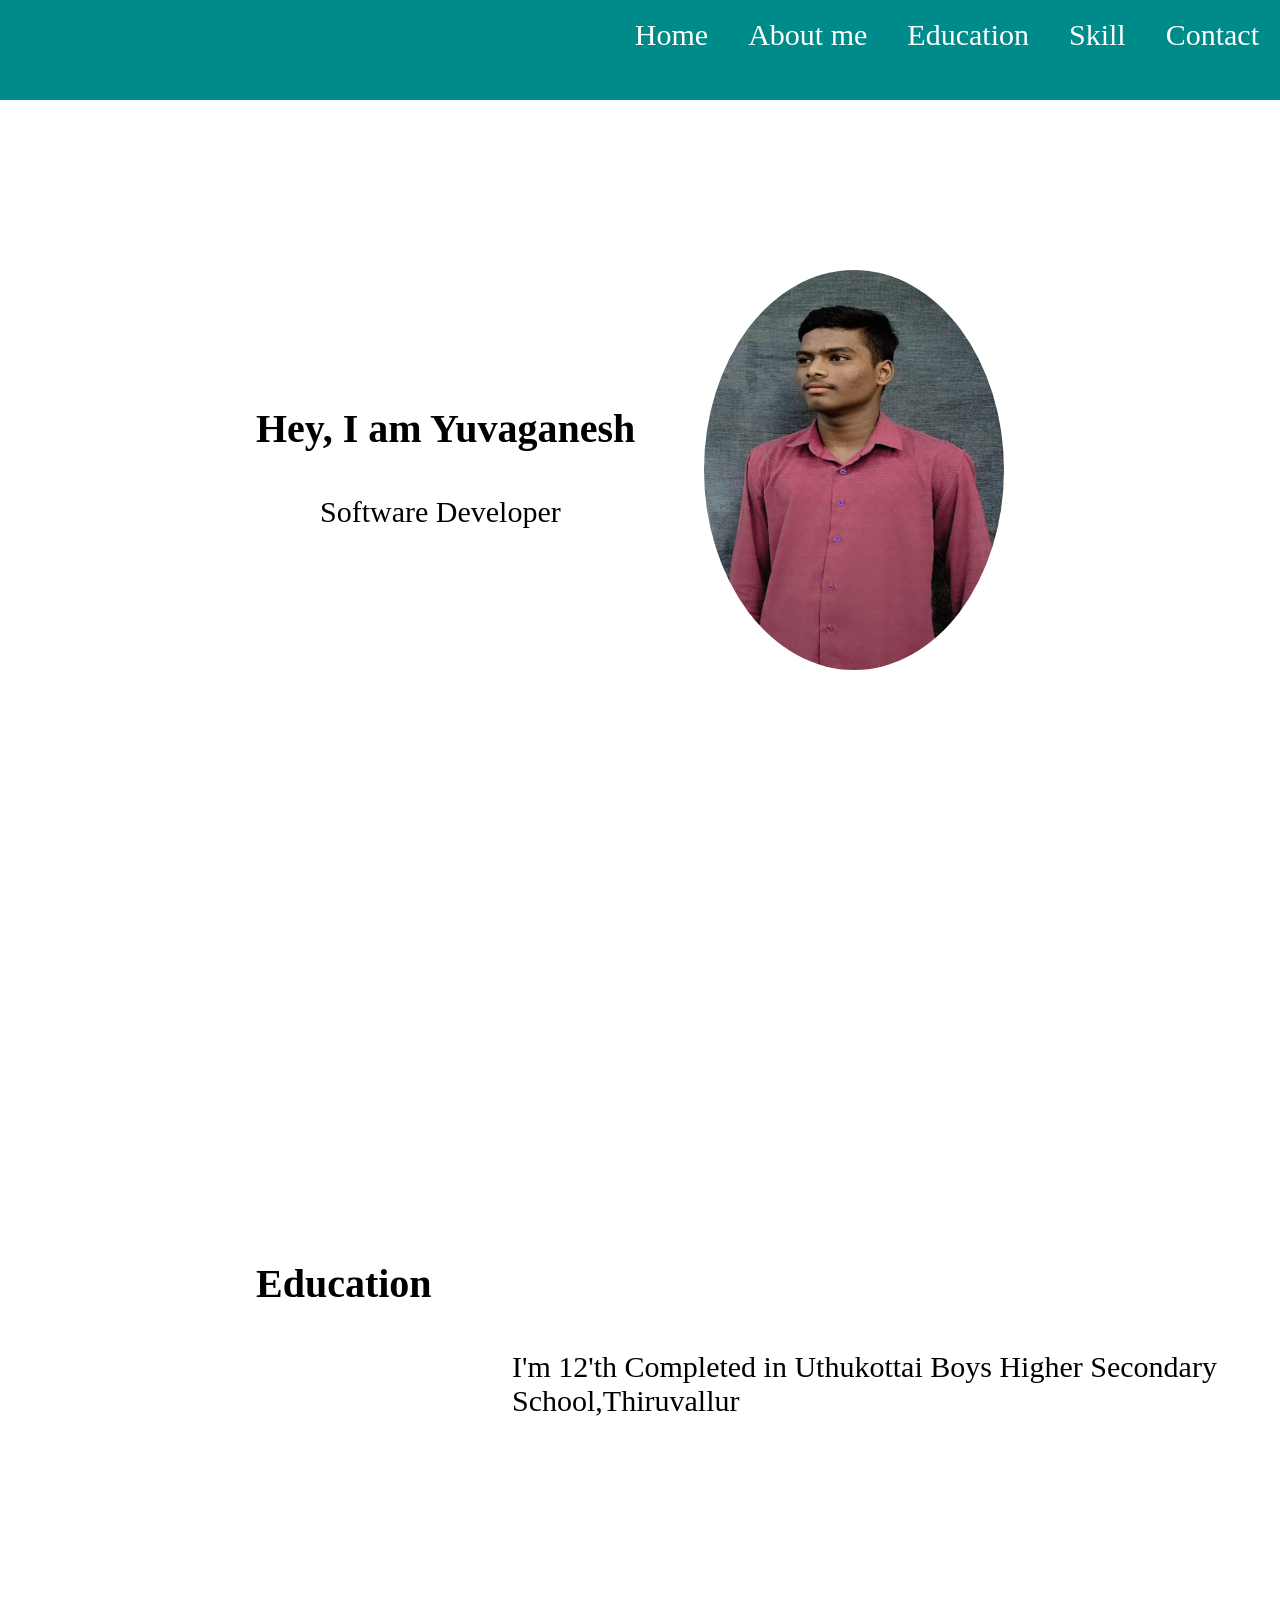
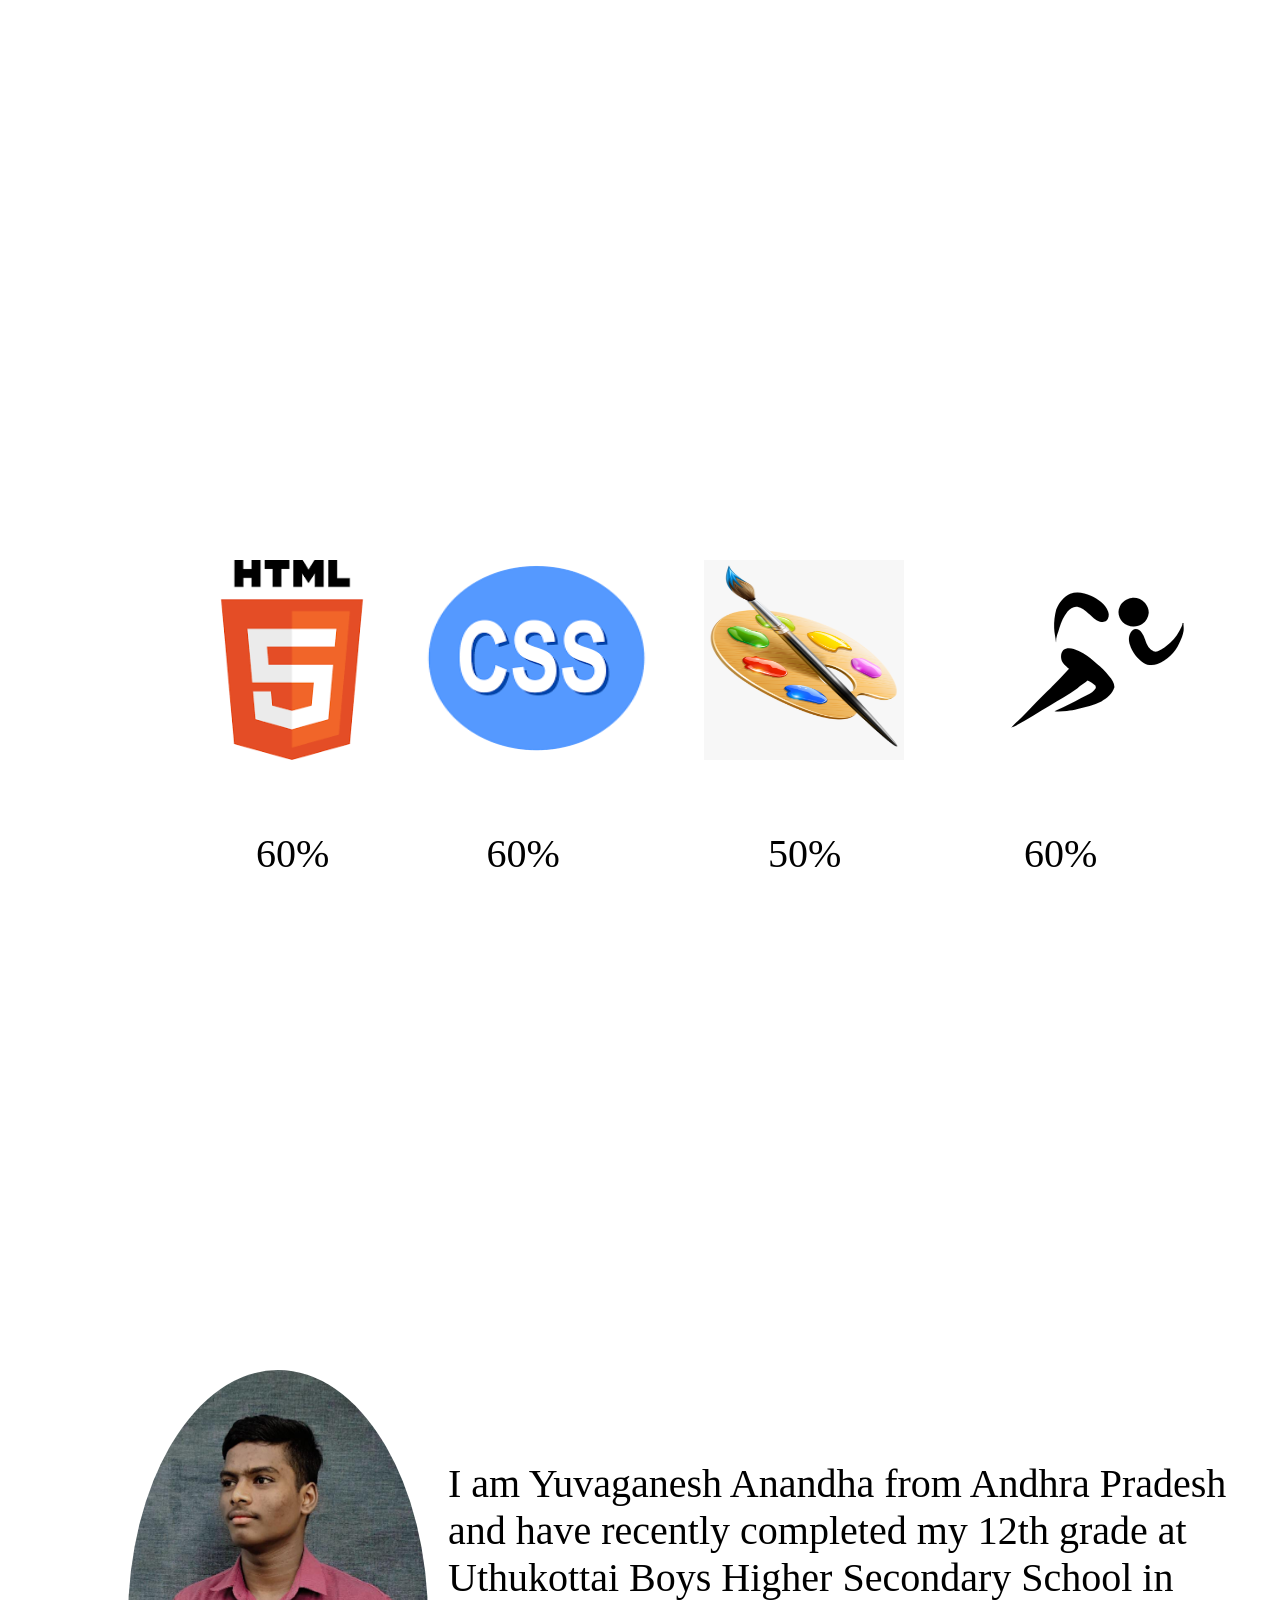
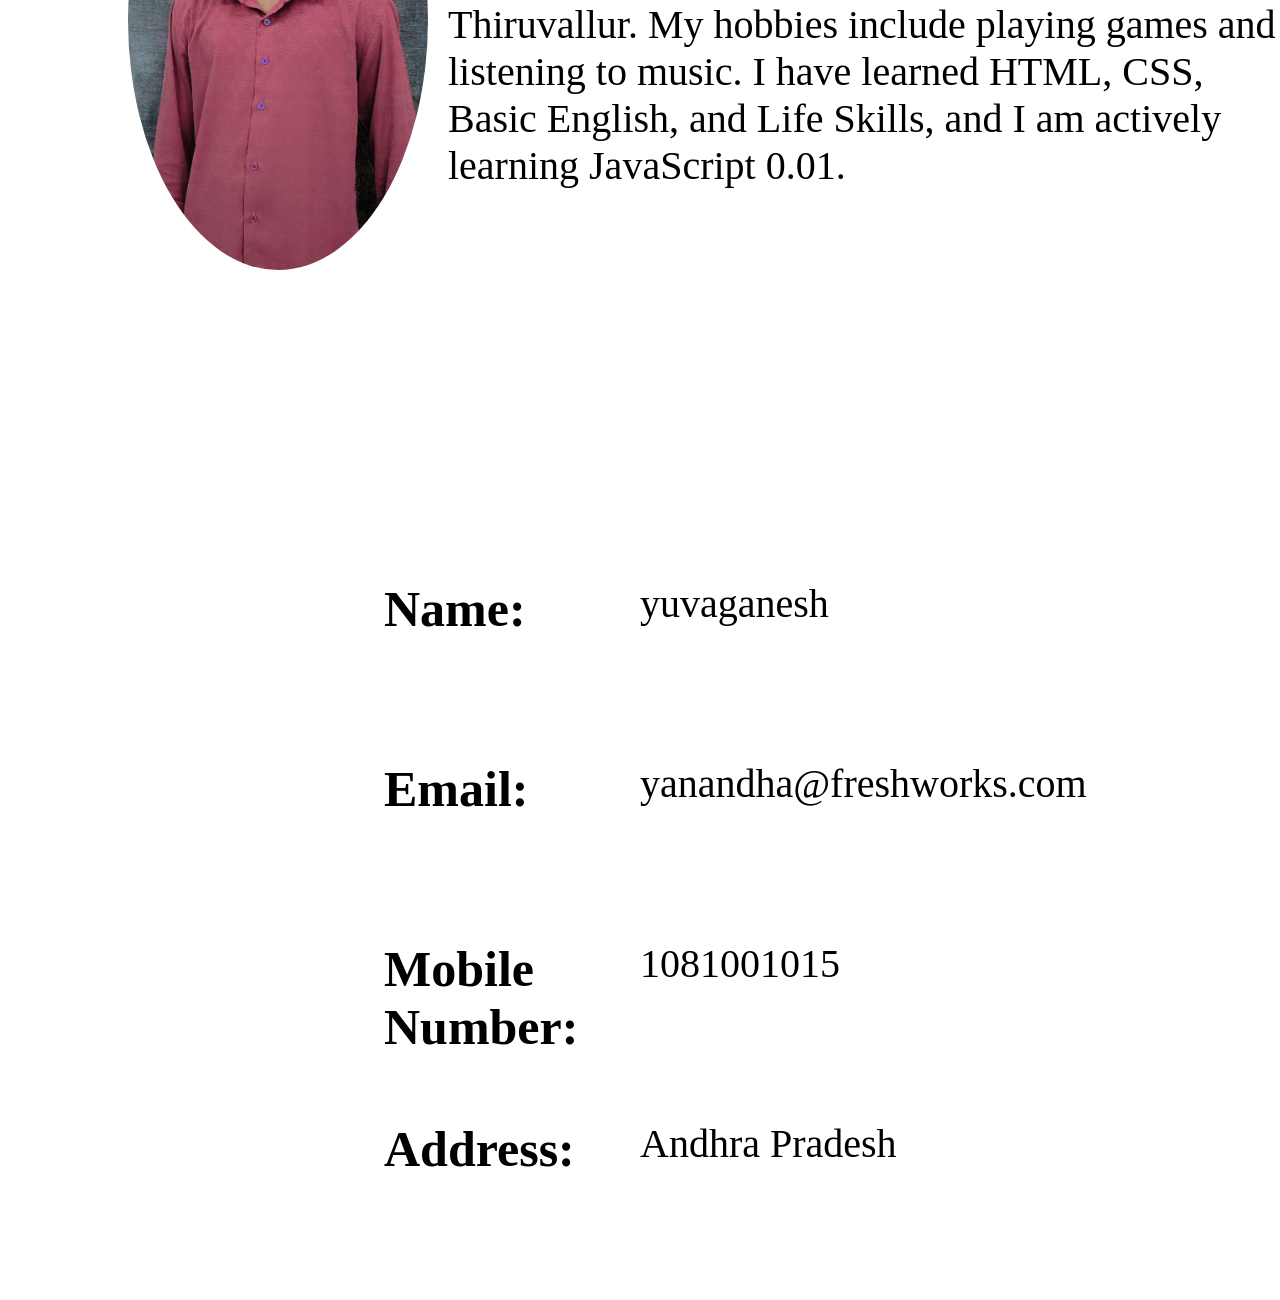
==== commit 2e7429fd: "changes" ====
--- a/index.html
+++ b/index.html
@@ -15,9 +15,9 @@
         <div class="header">
             <nav>
                 <a href="#Home">Home</a>
+                <a href="#about me">About me</a>
                 <a href="#education">Education</a>
                 <a href="#skill">Skill</a>
-                <a href="#about me">About me</a>
                 <a href="#contact">Contact</a>
             </nav>
         </div>
@@ -33,9 +33,27 @@
         </section>
     </main>
 
+<!-- about Me -->
+<div class="container-2"  id="about me"> 
+       
+
+    <img class="image-1" src="../assets/image/123.jpg" alt="myphoto" width="300px" height="500px">
+
+
+    <div class="about">
+
+        <p>I am Yuvaganesh Anandha from Andhra Pradesh and have recently completed my 12th grade at Uthukottai Boys Higher Secondary School in Thiruvallur. My hobbies include playing games and listening to music. I have learned HTML, CSS, Basic English, and Life Skills, and I am actively learning JavaScript  0.01.
+        </p>
+
+
+
+    </div>
+</div>
+
+
 
     <!-- Education -->
-    <div class="container-2" id="education">
+    <div class="container-3" id="education">
         
 
 
@@ -46,11 +64,9 @@
     
     </div>
 
-     
-
     <!-- skill -->
 
-    <div class="container-3" id="skill">
+    <div class="container-4" id="skill">
 
 
 
@@ -82,23 +98,7 @@
         </div>
 
     </div>
-    <!-- about Me -->
-    <div class="container-4"  id="about me"> 
-       
-
-        <img class="image-1" src="../assets/image/123.jpg" alt="myphoto" width="300px" height="500px">
-
-
-        <div class="about">
-
-            <p>I am coming from Andhra Pradesh.I’m 12'th Completed.
-                Uthukottai Boys Higher Secondary School Thiruvallur.My hobbies is  playing games and lessoning songs.
-            </p>
-
-
-
-        </div>
-    </div>
+    
     <!--contact  -->
 
     <div class="container-5"  id="contact">
@@ -152,11 +152,25 @@
             <a href="./assets/image/charminar1.webp" style="color:black; text-decoration: none;">Andhra Pradesh</a>
         </div>
 
-
+</div>
 
 
 
 
 </body>
 
-</html>+</html>
+
+
+
+
+
+
+
+
+
+
+
+
+
+
--- a/CSS/style.css
+++ b/CSS/style.css
@@ -17,7 +17,6 @@
     height: 10vh;
     position: fixed;
     z-index: 10;
-    /* left: 50%; */
     padding: 5px;
     background-color:darkcyan;
    
@@ -78,10 +77,41 @@
 }
 
 
+
+/* About Me */
+
+
+.container-2 {
+
+    height: 100vh;
+
+}
+
+
+
+.image-1 {
+    position: absolute;
+    left: 10%;
+    top: 330%;
+    border-radius: 60%;
+}
+
+
+.about {
+
+    position: absolute;
+    left: 35%;
+    top: 340%;
+    font-size: 40px;
+}
+
+
+
+
 /* Education */
 
 
-.container-2 {
+.container-3 {
 
     height: 100vh;
 
@@ -106,10 +136,9 @@
     font-size: 30px;
 }
 
-
 /* skill */
 
-.container-3 {
+.container-4 {
 
     height: 100vh;
 
@@ -186,34 +215,6 @@
 
 
 
-/* About Me */
-
-
-.container-4 {
-
-    height: 100vh;
-
-}
-
-
-
-.image-1 {
-    position: absolute;
-    left: 10%;
-    top: 330%;
-    border-radius: 60%;
-}
-
-
-.about {
-
-    position: absolute;
-    left: 40%;
-    top: 350%;
-    font-size: 40px;
-}
-
-
 /* contact */
 
 
@@ -300,4 +301,16 @@
     top: 480%;
     font-size: 40px;
 
-}+}
+
+
+
+
+
+
+
+
+
+
+
+
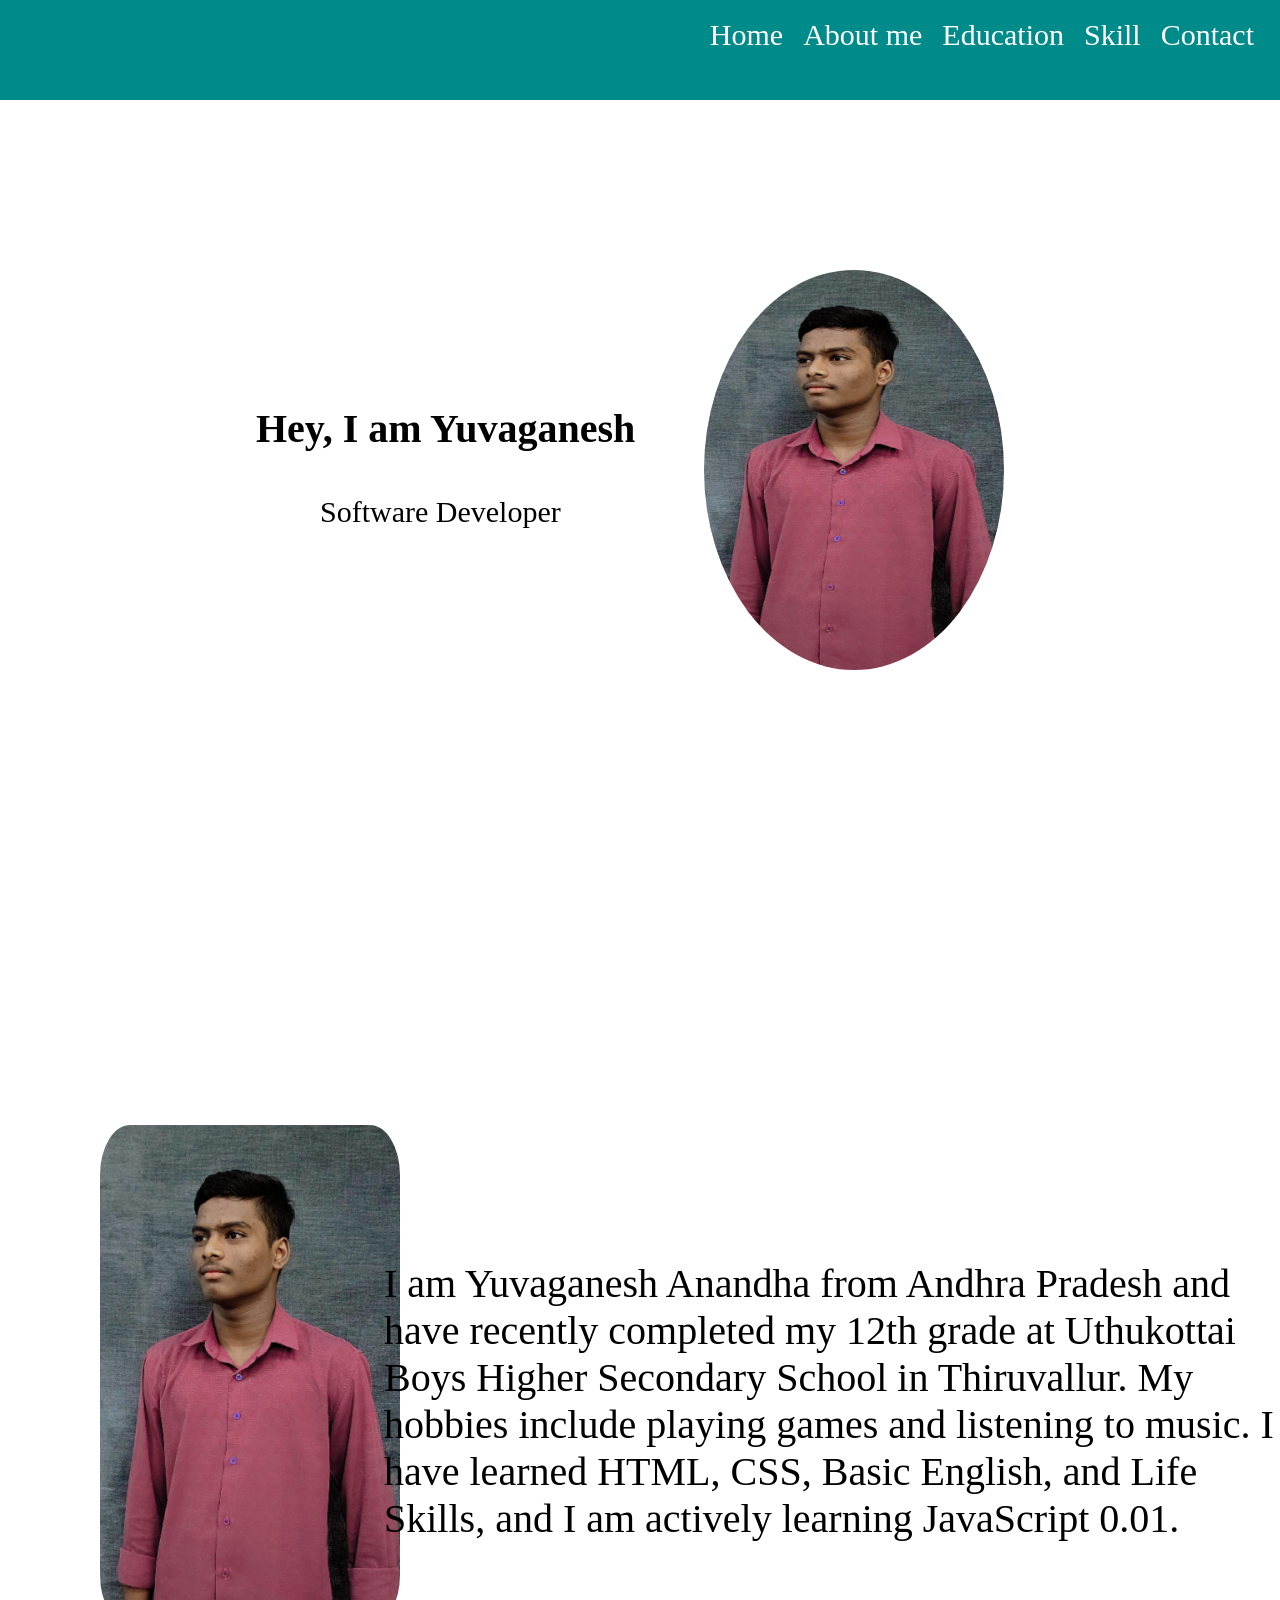
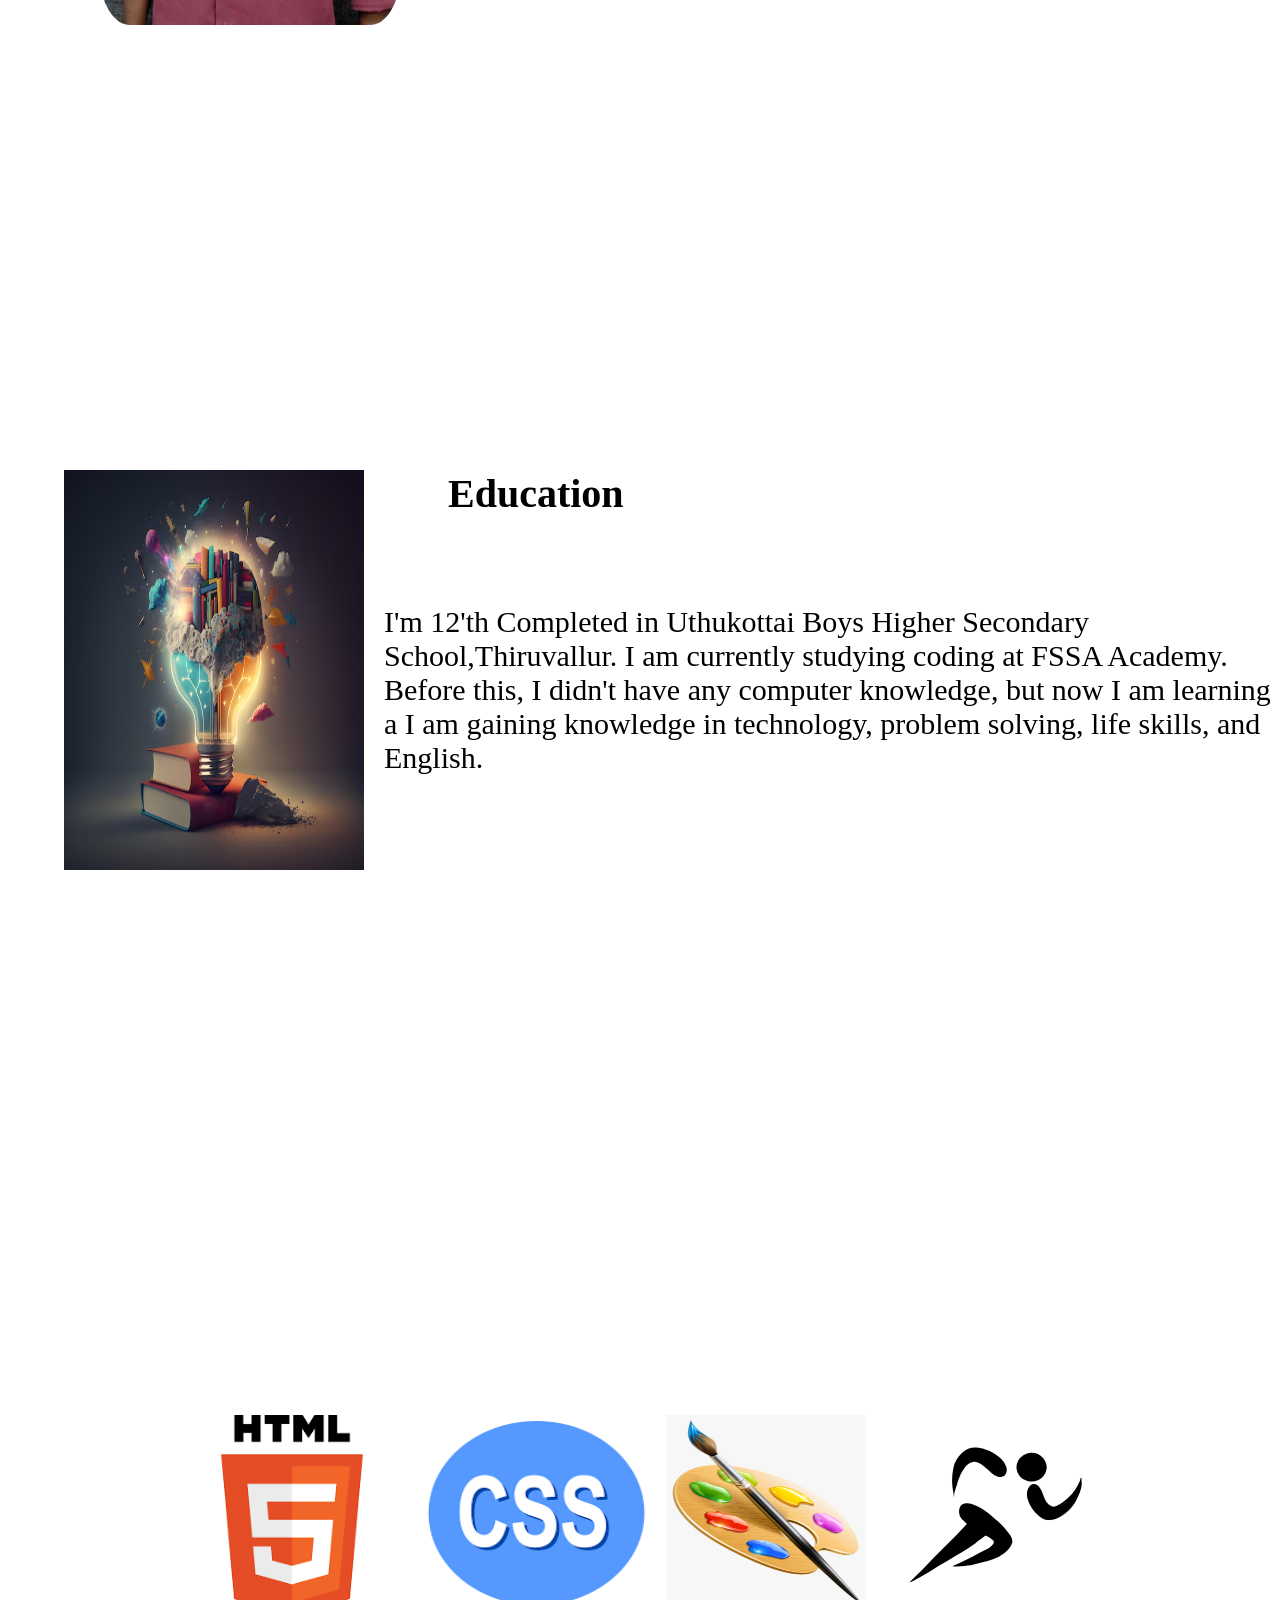
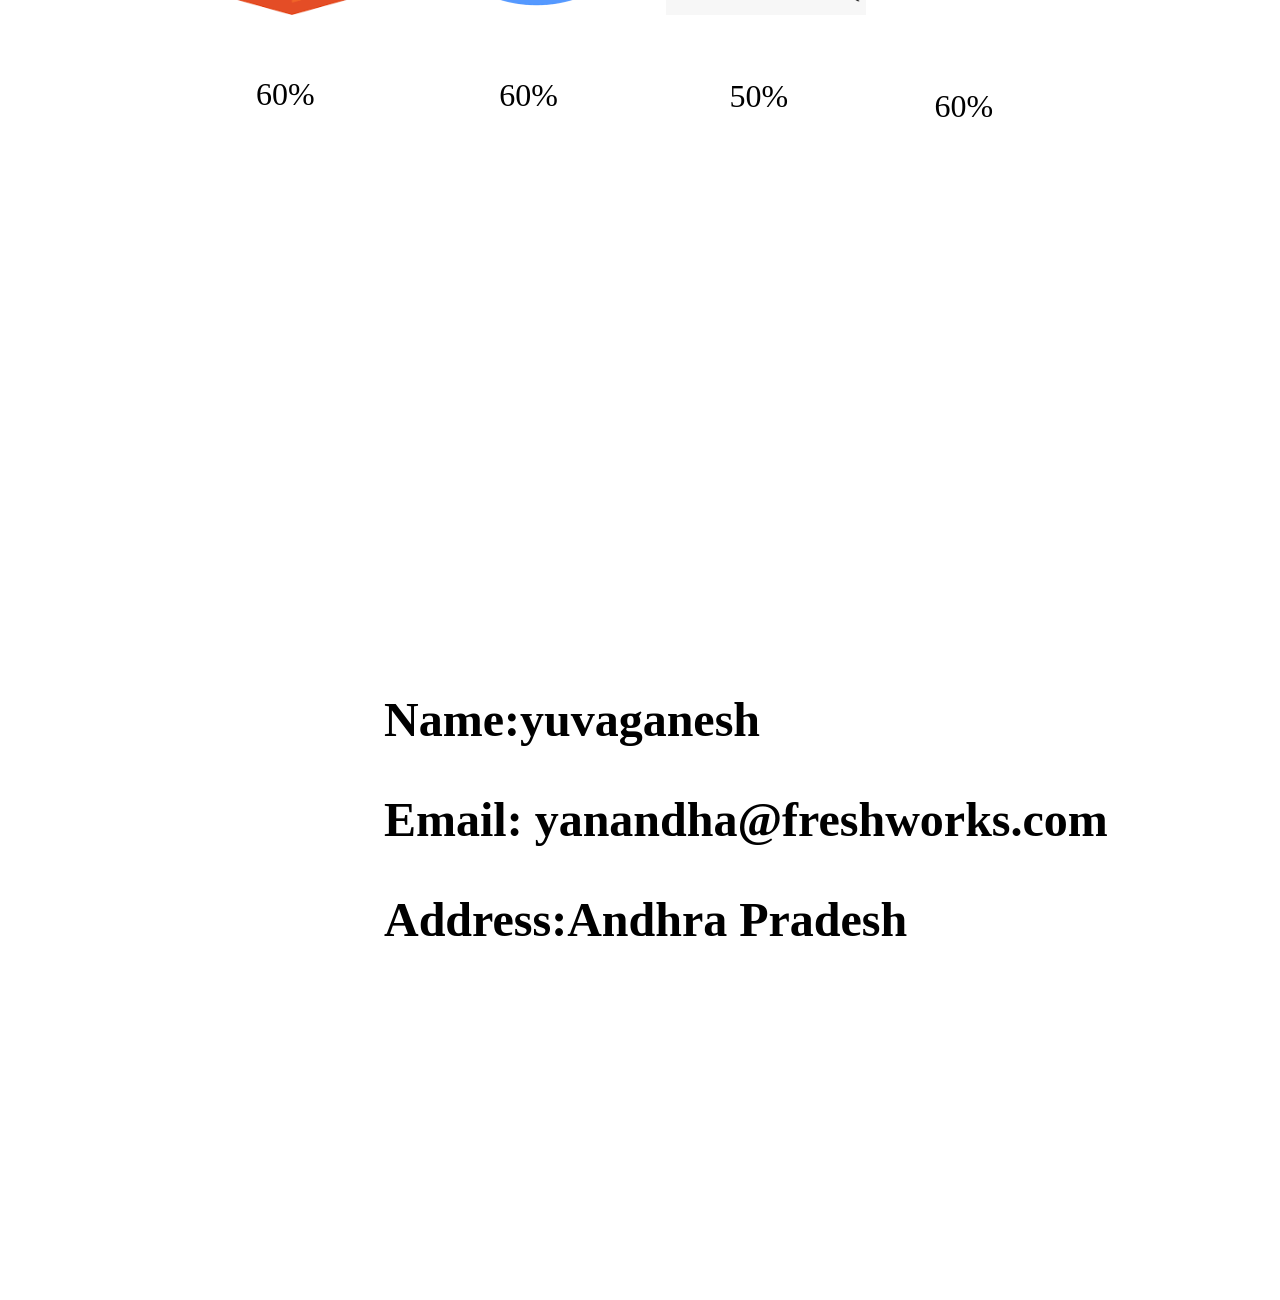
==== commit fe6b394e: "version 2" ====
--- a/index.html
+++ b/index.html
@@ -1,74 +1,69 @@
 <!DOCTYPE html>
 <html lang="en">
-
 <head>
     <meta charset="UTF-8">
     <meta name="viewport" content="width=device-width, initial-scale=1.0">
-    <meta name="Document" content="This is my portfolio">
-    <title>Portfolio</title>
-    <link rel="stylesheet" href="./CSS/style.css">
+    <title>Document</title>
+    <link rel="stylesheet" href="./styles.css">
 </head>
-
 <body>
-    <div class="container-1" id="Home">
-
-        <div class="header">
-            <nav>
-                <a href="#Home">Home</a>
-                <a href="#about me">About me</a>
-                <a href="#education">Education</a>
-                <a href="#skill">Skill</a>
-                <a href="#contact">Contact</a>
-            </nav>
-        </div>
-
-    </div>
-   
-    <main>
-        <section class="yuva">
-            <h2 class="text-1">Hey, I am Yuvaganesh</h2>
-            <p class="text-2">Software Developer</p>
-
-            <img class="image" src="./assets/image/123.jpg" width=300px height="400px" alt="">
-        </section>
-    </main>
-
-<!-- about Me -->
-<div class="container-2"  id="about me"> 
-       
-
-    <img class="image-1" src="../assets/image/123.jpg" alt="myphoto" width="300px" height="500px">
-
-
-    <div class="about">
-
-        <p>I am Yuvaganesh Anandha from Andhra Pradesh and have recently completed my 12th grade at Uthukottai Boys Higher Secondary School in Thiruvallur. My hobbies include playing games and listening to music. I have learned HTML, CSS, Basic English, and Life Skills, and I am actively learning JavaScript  0.01.
-        </p>
+    <header class="header">
+        <nav>
+            <a href="#home">Home</a>
+            <a href="#about">About me</a>
+            <a href="#education">Education</a>
+            <a href="#skill">Skill</a>
+            <a href="#contact">Contact</a>
+        </nav>
+    </header>
 
 
 
-    </div>
-</div>
+<main>
+    <section id="home" class="yuva">
+        <h2 class="text-1">Hey, I am Yuvaganesh</h2>
+        <p class="text-2">Software Developer</p>
 
+        <img class="image" src="./assets/image/123.jpg" width=300px height="400px" alt="">
+    </section>
+    
+    <!-- about Me -->
+    <section  id="about" > 
+        
+        
+        <img class="image-1" src="../assets/image/123.jpg" alt="myphoto" width="300px" height="500px">
 
+        
+        <div class="my">
+            
+            <p>I am Yuvaganesh Anandha from Andhra Pradesh and have recently completed my 12th grade at
+                Uthukottai Boys Higher Secondary School in Thiruvallur. My hobbies include playing games
+                and listening to music. I have learned HTML, CSS, Basic English, and Life Skills, and
+                I am actively learning JavaScript  0.01.
+            </p>
+            
+            
 
-    <!-- Education -->
-    <div class="container-3" id="education">
+        </section>
+
+        <!-- Education -->
+    <section class="container-3" id="education">
         
+<img class="img" src="./assets/image/123.avif" width="300px" height="400px" alt="">
 
-
-        <h3 class="three">Education</h3>
+        <h3 class="one">Education</h3>
       
-            <p class="four">I'm 12'th Completed in Uthukottai Boys Higher Secondary School,Thiruvallur</p>
+            <p class="two">I'm 12'th Completed in Uthukottai Boys Higher Secondary School,Thiruvallur. 
+                I am currently studying coding at FSSA Academy. 
+                Before this, I didn't have any computer knowledge, but now I am learning a 
+                I am gaining knowledge in technology, problem solving, life skills, and English.</p>
 
     
-    </div>
-
+    </section>
+    
     <!-- skill -->
 
-    <div class="container-4" id="skill">
-
-
+    <section class="container-4" id="skill">
 
         <div class="html">
             <img src="../assets/image/download.png" width="200px" height="200px"alt="">
@@ -80,97 +75,53 @@
             <img src="../assets/image/235-2355635_drawing-brush-logo-png-paint-and-brush-png (3).png" width=200px
                 height="200px" alt="">
         </div>
-        <div class="runninr">
+        <div class="running">
             <img src="../assets/image/track-runner (1).svg" width="200px" height="200px" alt="">
         </div>
 
-        <div class="number-1">
+        <div class="n1 text">
             <p>60%</p>
         </div>
-        <div class="number-2">
+        <div class="n2 text">
             <p>60%</p>
         </div>
-        <div class="number-3">
+        <div class="n3 text">
             <p>50%</p>
         </div>
-        <div class="number-4">
+        <div class="n4 text">
             <p>60%</p>
         </div>
 
-    </div>
-    
+    </section>
+
     <!--contact  -->
 
-    <div class="container-5"  id="contact">
+    <section class="container-5"  id="contact">
        
 
-        <div class="main-1">
+        
 
 
-            <div class="name">
-            <h4>Name:</h4>
+            <div class="contact">
+            <h4>Name:<a href="/assets/image/123.jpg" style="color:black; text-decoration: none;">yuvaganesh</a>
+            </h4>
+
+             <h4>Email: <a href="mailto:yuvaganesh.anadha@fssa.freshworks.com" style="color:black; text-decoration: none;"> yanandha@freshworks.com</a>
+             </h4>
+       
+            <h4>Address:<a href="./assets/image/charminar1.webp" style="color:black; text-decoration: none;">Andhra Pradesh</a>
+            </h4>
         </div>
 
 
-           <div class="Email">
-             <h4>Email:</h4>
-            </div>
+       
 
-
-            <div class="Mobile">
-            <h4>Mobile <br> Number:</h4>
-        </div>
-
-
-        <div class="Address">
-            <h4>Address:</h4>
-        </div>
-
-
-        </div>
-
-
-        <div class="main-2">
-
-
-     <div class="yuva-1">
-     <a href="/assets/image/123.jpg" style="color:black; text-decoration: none;">yuvaganesh</a>
-        </div>
-
-
-        <div class="yuva-2">
-            <a href="mailto:yuvaganesh.anadha@fssa.freshworks.com" style="color:black; text-decoration: none;">yanandha@freshworks.com</a>
-            </div>
-
-
-            <div class="yuva-3">
-            <p>1081001015</p>
-        </div>
-
-
-        <div class="yuva-4">
-            <a href="./assets/image/charminar1.webp" style="color:black; text-decoration: none;">Andhra Pradesh</a>
-        </div>
-
-</div>
+    </section>
 
 
 
 
+</main>
+    
 </body>
-
-</html>
-
-
-
-
-
-
-
-
-
-
-
-
-
-
+</html>
--- a/styles.css
+++ b/styles.css
@@ -0,0 +1,209 @@
+* {
+    padding: 0%;
+    margin: 0%;
+    overflow-X: hidden;
+    /* scroll-behavior: smooth; */
+}
+
+
+#home {
+    width: 100vw;
+    height: 100vh;
+    display: flex;
+    justify-content: center;
+    align-items: center;
+}
+
+.header {
+    width: 100vw;
+    height: 10vh;
+    position: fixed;
+    z-index: 10;
+
+    padding: 5px;
+    background-color: darkcyan;
+
+}
+
+.header nav {
+    float: right;
+    margin-top: 1%;
+    margin-right:15px ;
+
+}
+
+nav a {
+    text-decoration: none;
+    padding-top: 17px;
+    font-size: 30px;
+    margin-right: 16px;
+    color: white;
+}
+
+nav a:hover {
+    color: black;
+}
+
+
+
+.text-1 {
+
+    position: absolute;
+    left: 20%;
+    top: 45%;
+    font-size: 40px;
+
+}
+
+
+.text-2 {
+
+    position: absolute;
+    left: 25%;
+    top: 55%;
+    font-size: 30px;
+
+}
+
+
+.image {
+
+    position: absolute;
+    left: 55%;
+    top: 30%;
+    border-radius: 80%;
+
+}
+
+
+
+/* About Me */
+
+
+#about {
+    width: 100vw;
+    height: 100vh;
+
+}
+
+
+
+.image-1 {
+    position: relative;
+    left: 100px;
+    top: 25%;
+    border-radius: 10%;
+}
+
+
+.my{
+position: absolute;
+left: 30%;
+font-size: 40px;
+top: 140%;
+}
+
+/* Education */
+
+#education {
+    height: 100vh;
+    width: 100vw;
+}
+.img{
+ position: relative;
+left:5%;
+top:30%;
+
+
+}
+
+
+
+.one{
+
+    position: absolute;
+    left: 35%;
+    font-size: 40px;
+    top: 230%;
+}
+
+.two{
+
+    position: absolute;
+    left: 30%;
+    top: 245%;
+    font-size: 30px;
+    
+}
+
+/* skill */
+#skill{
+    height: 100vh;
+    width: 100vw;
+}
+
+.html{
+    position: absolute;
+    top: 335vh;
+    left: 15vw;
+}
+
+.css{
+    position: absolute;
+    top:335vh;
+    left:30vw;
+}
+
+.paint{
+    position: absolute;
+    top: 335vh;
+    left: 52vw;
+}
+
+.running{
+    position: absolute;
+    top: 335vh;
+    left:70vw ;
+}
+
+.text{
+    font-size: 2em;
+}
+
+.n1{
+    position: relative;
+    top: 64vh;
+    left: 20%;
+}
+.n2{
+    position: relative;
+    top: 60vh;
+    left: 39%;
+}
+.n3{
+    position: relative;
+    top: 56vh;
+    left: 57%;
+}
+.n4{
+    position: relative;
+    top: 53vh;
+    left: 73%;
+}
+
+/* contact */
+#contact{
+    height: 100vh;
+    width: 100vw;
+}
+
+.contact{
+    position: relative;
+    top: 30%;
+    left: 30%;
+}
+
+.contact h4{
+    font-size: 3em;
+    line-height: 100px;
+}
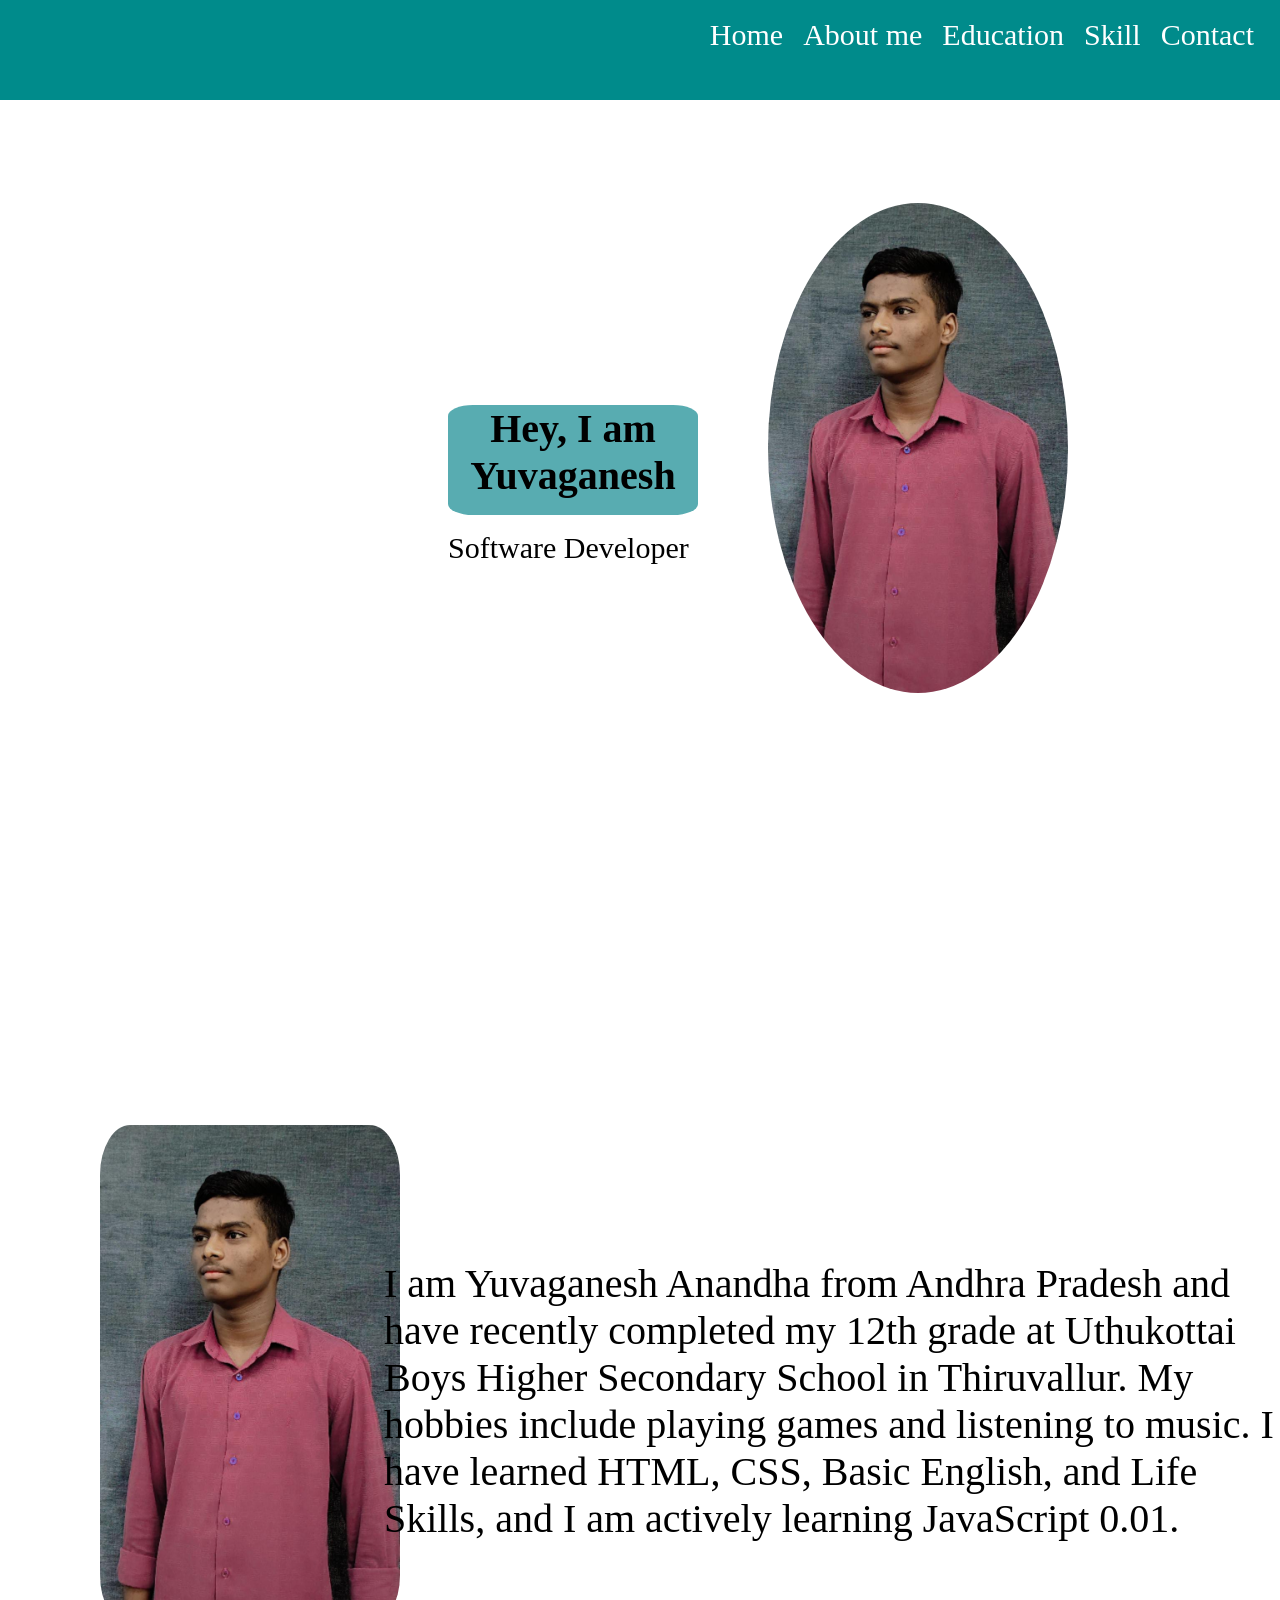
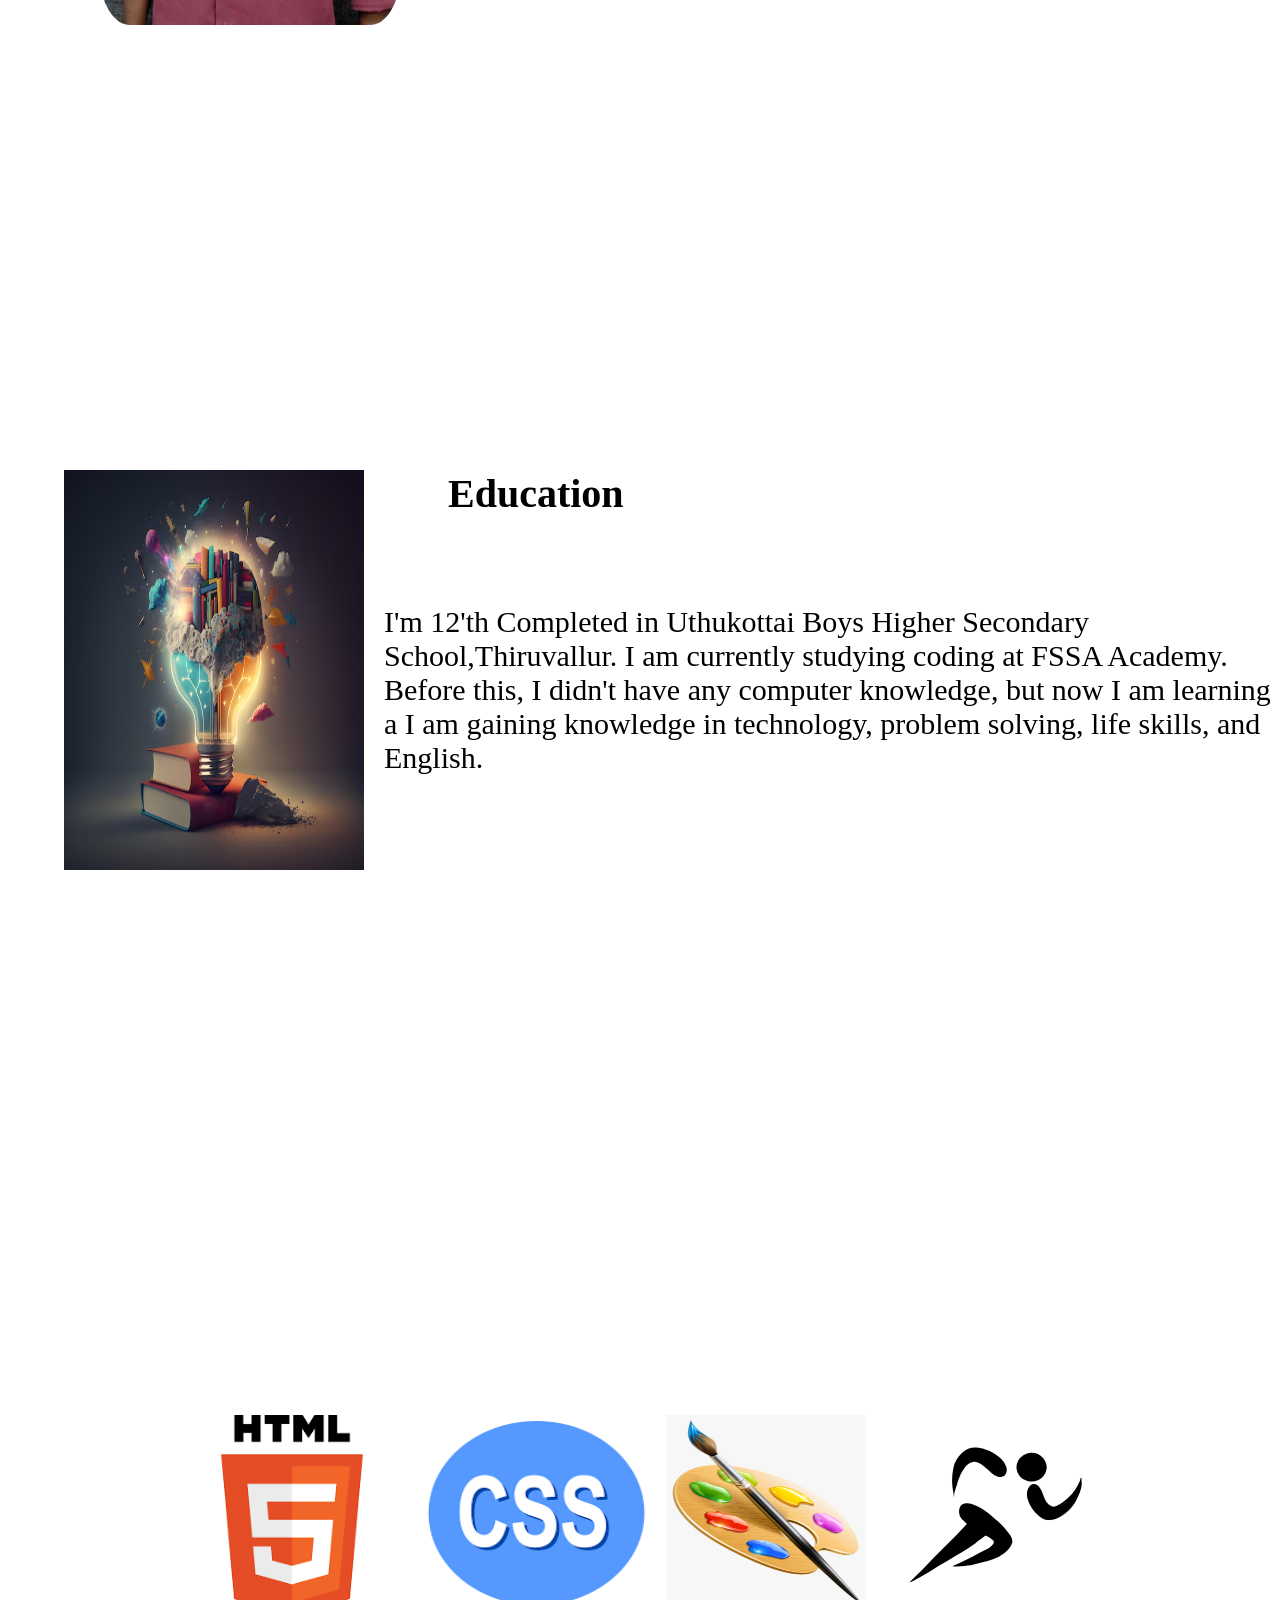
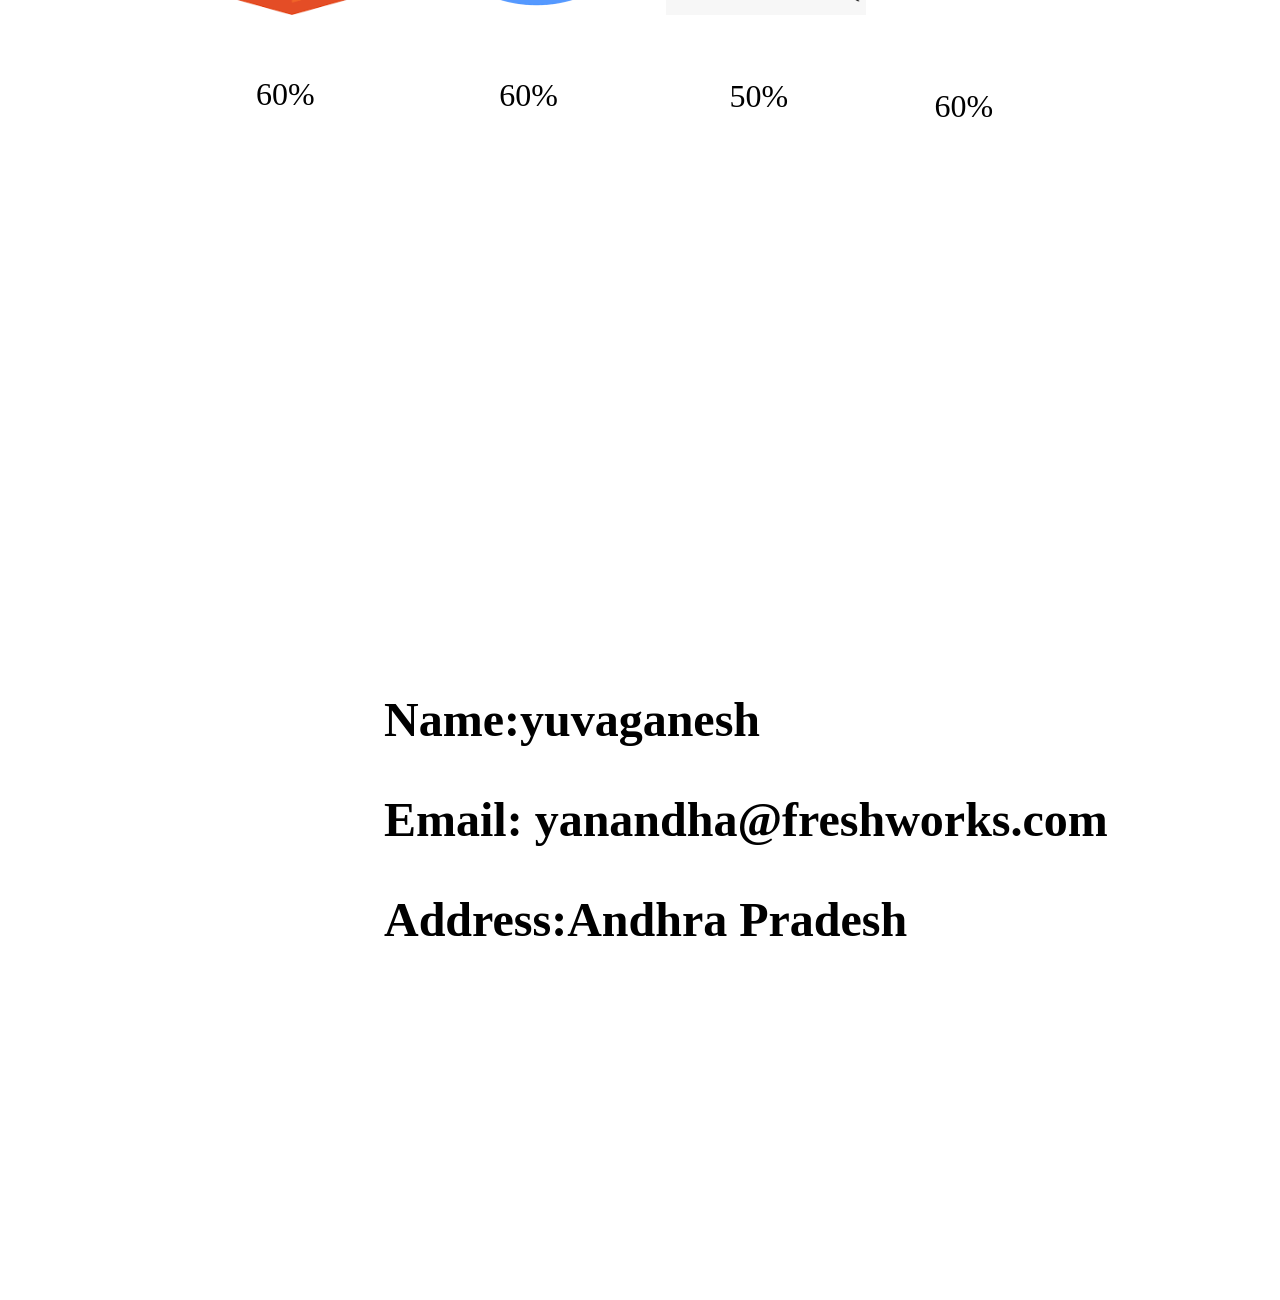
==== commit 850cec5b: "add images" ====
--- a/index.html
+++ b/index.html
@@ -3,8 +3,8 @@
 <head>
     <meta charset="UTF-8">
     <meta name="viewport" content="width=device-width, initial-scale=1.0">
-    <title>Document</title>
-    <link rel="stylesheet" href="./styles.css">
+    <title>portfolio</title>
+    <link rel="stylesheet" href="./CSS/styles.css">
 </head>
 <body>
     <header class="header">
@@ -23,33 +23,33 @@
     <section id="home" class="yuva">
         <h2 class="text-1">Hey, I am Yuvaganesh</h2>
         <p class="text-2">Software Developer</p>
-
-        <img class="image" src="./assets/image/123.jpg" width=300px height="400px" alt="">
+<div class="gallery">
+        <img  src="./assets/image/Home-img.jpg"  alt="photo 1" class="photo">
+    </div>
     </section>
     
     <!-- about Me -->
     <section  id="about" > 
         
         
-        <img class="image-1" src="../assets/image/123.jpg" alt="myphoto" width="300px" height="500px">
+        <img class="image-1" src="./assets/image/Home-img.jpg" alt="myphoto" width="300px" height="500px">
 
         
         <div class="my">
             
-            <p>I am Yuvaganesh Anandha from Andhra Pradesh and have recently completed my 12th grade at
+            <p> I am Yuvaganesh Anandha from Andhra Pradesh and have recently completed my 12th grade at
                 Uthukottai Boys Higher Secondary School in Thiruvallur. My hobbies include playing games
                 and listening to music. I have learned HTML, CSS, Basic English, and Life Skills, and
                 I am actively learning JavaScript  0.01.
             </p>
             
             
-
         </section>
 
         <!-- Education -->
     <section class="container-3" id="education">
         
-<img class="img" src="./assets/image/123.avif" width="300px" height="400px" alt="">
+<img class="img" src="./assets/image/Education-image.png.avif" width="300px" height="400px" alt="">
 
         <h3 class="one">Education</h3>
       
@@ -66,17 +66,17 @@
     <section class="container-4" id="skill">
 
         <div class="html">
-            <img src="../assets/image/download.png" width="200px" height="200px"alt="">
+            <img src="./assets/image/skills1.img.png" width="200px" height="200px"alt="">
         </div>
         <div class="css">
-            <img src="../assets/image/download (1).png" width="300px" height="200px" alt="">
+            <img src="./assets/image/skills-2.img.png" width="300px" height="200px" alt="">
         </div>
         <div class="paint">
-            <img src="../assets/image/235-2355635_drawing-brush-logo-png-paint-and-brush-png (3).png" width=200px
+            <img src="./assets/image/skills3-img.png" width=200px
                 height="200px" alt="">
         </div>
         <div class="running">
-            <img src="../assets/image/track-runner (1).svg" width="200px" height="200px" alt="">
+            <img src="./assets/image/skills4-img.svg" width="200px" height="200px" alt="">
         </div>
 
         <div class="n1 text">
@@ -103,13 +103,13 @@
 
 
             <div class="contact">
-            <h4>Name:<a href="/assets/image/123.jpg" style="color:black; text-decoration: none;">yuvaganesh</a>
+            <h4>Name:<a href="./assets/image/Home-img.jpg" style="color:black; text-decoration: none;">yuvaganesh</a>
             </h4>
 
              <h4>Email: <a href="mailto:yuvaganesh.anadha@fssa.freshworks.com" style="color:black; text-decoration: none;"> yanandha@freshworks.com</a>
              </h4>
        
-            <h4>Address:<a href="./assets/image/charminar1.webp" style="color:black; text-decoration: none;">Andhra Pradesh</a>
+            <h4>Address:<a href="./assets/image/contact-img.webp" style="color:black; text-decoration: none;">Andhra Pradesh</a>
             </h4>
         </div>
 
--- a/CSS/styles.css
+++ b/CSS/styles.css
@@ -0,0 +1,232 @@
+* {
+    padding: 0%;
+    margin: 0%;
+    
+   
+}
+
+
+#home {
+    width: 100vw;
+    height: 100vh;
+    display: flex;
+    justify-content: center;
+    align-items: center;
+}
+
+.header {
+    width: 100vw;
+    height: 10vh;
+    position: fixed;
+    z-index: 10;
+    padding: 5px;
+    background-color: darkcyan;
+
+}
+
+.header nav {
+    float: right;
+    margin-top: 1%;
+    margin-right:15px ;
+
+}
+
+nav a {
+    text-decoration: none;
+    padding-top: 17px;
+    font-size: 30px;
+    margin-right: 16px;
+    color: white;
+}
+
+nav a:hover {
+    color: black;
+}
+
+
+
+.text-1 {
+     width: 250px;
+     height: 110px;
+     background-color: rgb(88, 172, 177);
+     border-radius: 10%;
+     animation: rotate 2s infinite;
+    position: absolute;
+    left: 35%;
+    top: 45%;
+    font-size: 40px;
+    text-align: center;
+  
+
+}
+
+
+.text-2 {
+
+    position: absolute;
+    left: 35%;
+    top: 59%;
+    font-size: 30px;
+
+}
+
+
+
+ .gallery {
+ position: absolute;
+ left: 60%;
+}
+
+.photo {
+    width: 300px; 
+    height: auto; 
+    border-radius: 80%; 
+    box-shadow: 19 5px 40px rgba(199, 147, 16, 0.7); 
+    transition: transform 0.3s, box-shadow 0.3s; 
+
+}
+.photo:hover {
+    transform: scale(1.05); 
+    box-shadow: 0 10px 300px rgb(31, 208, 119);
+ 
+}
+
+
+/* About Me */
+
+
+#about {
+    width: 100vw;
+    height: 100vh;
+
+}
+
+
+
+.image-1 {
+    position: relative;
+    left: 100px;
+    top: 25%;
+    border-radius: 10%;
+}
+
+
+.my{
+position: absolute;
+left: 30%;
+font-size: 40px;
+top: 140%;
+}
+
+/* Education */
+
+#education {
+    height: 100vh;
+    width: 100vw;
+}
+.img{
+ position: relative;
+left:5%;
+top:30%;
+
+
+}
+
+
+.one{
+
+    position: absolute;
+    left: 35%;
+    font-size: 40px;
+    top: 230%;
+}
+
+.two{
+
+    position: absolute;
+    left: 30%;
+    top: 245%;
+    font-size: 30px;
+    
+}
+
+/* skill */
+#skill{
+    height: 100vh;
+    width: 100vw;
+}
+
+.html{
+    position: absolute;
+    top: 335vh;
+    left: 15vw;
+}
+
+.css{
+    position: absolute;
+    top:335vh;
+    left:30vw;
+}
+
+.paint{
+    position: absolute;
+    top: 335vh;
+    left: 52vw;
+}
+
+.running{
+    position: absolute;
+    top: 335vh;
+    left:70vw ;
+}
+
+.text{
+    font-size: 2em;
+}
+
+.n1{
+    position: relative;
+    top: 64vh;
+    left: 20%;
+}
+.n2{
+    position: relative;
+    top: 60vh;
+    left: 39%;
+}
+.n3{
+    position: relative;
+    top: 56vh;
+    left: 57%;
+}
+.n4{
+    position: relative;
+    top: 53vh;
+    left: 73%;
+}
+
+/* contact */
+#contact{
+    height: 100vh;
+    width: 100vw;
+}
+
+.contact{
+    position: relative;
+    top: 30%;
+    left: 30%;
+}
+
+.contact h4{
+    font-size: 3em;
+    line-height: 100px;
+}
+
+
+@keyframes rotate {
+   
+    40% {
+        transform: translatex(-150px); 
+    }
+   
+} 
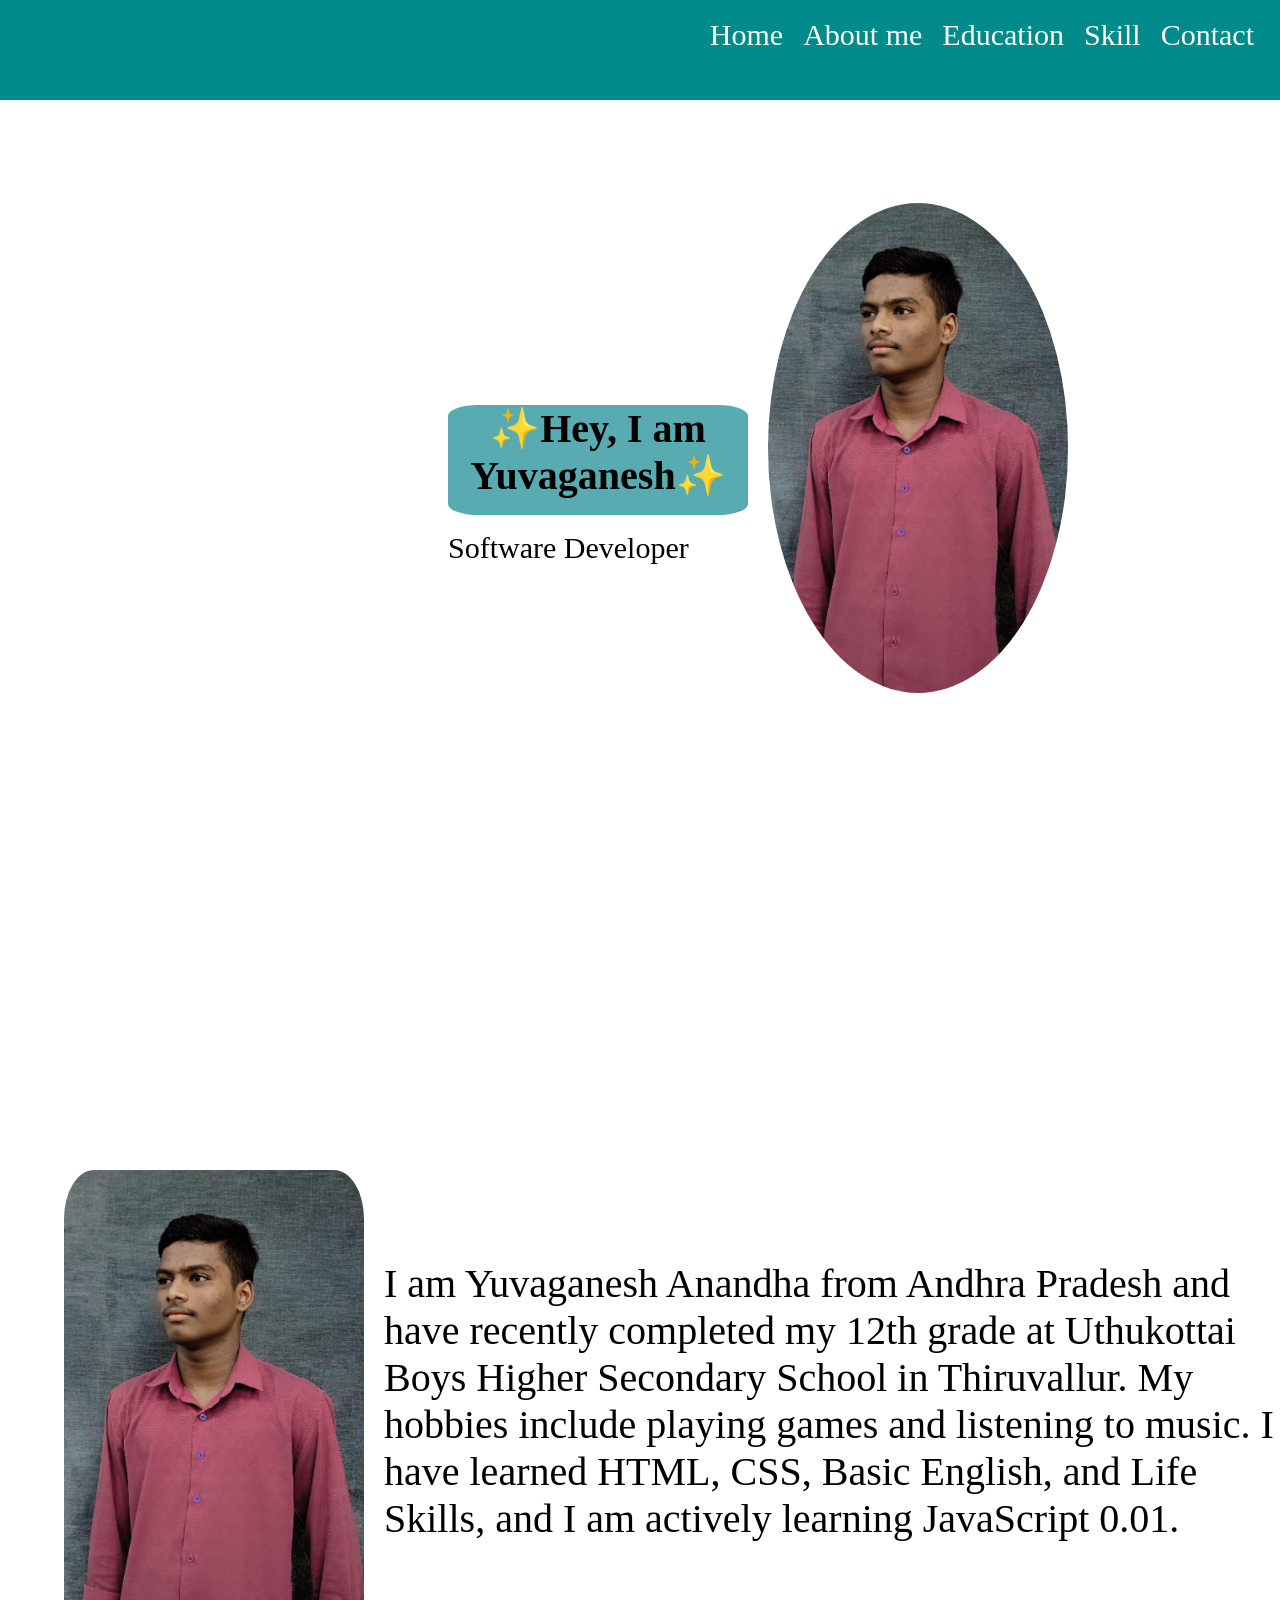
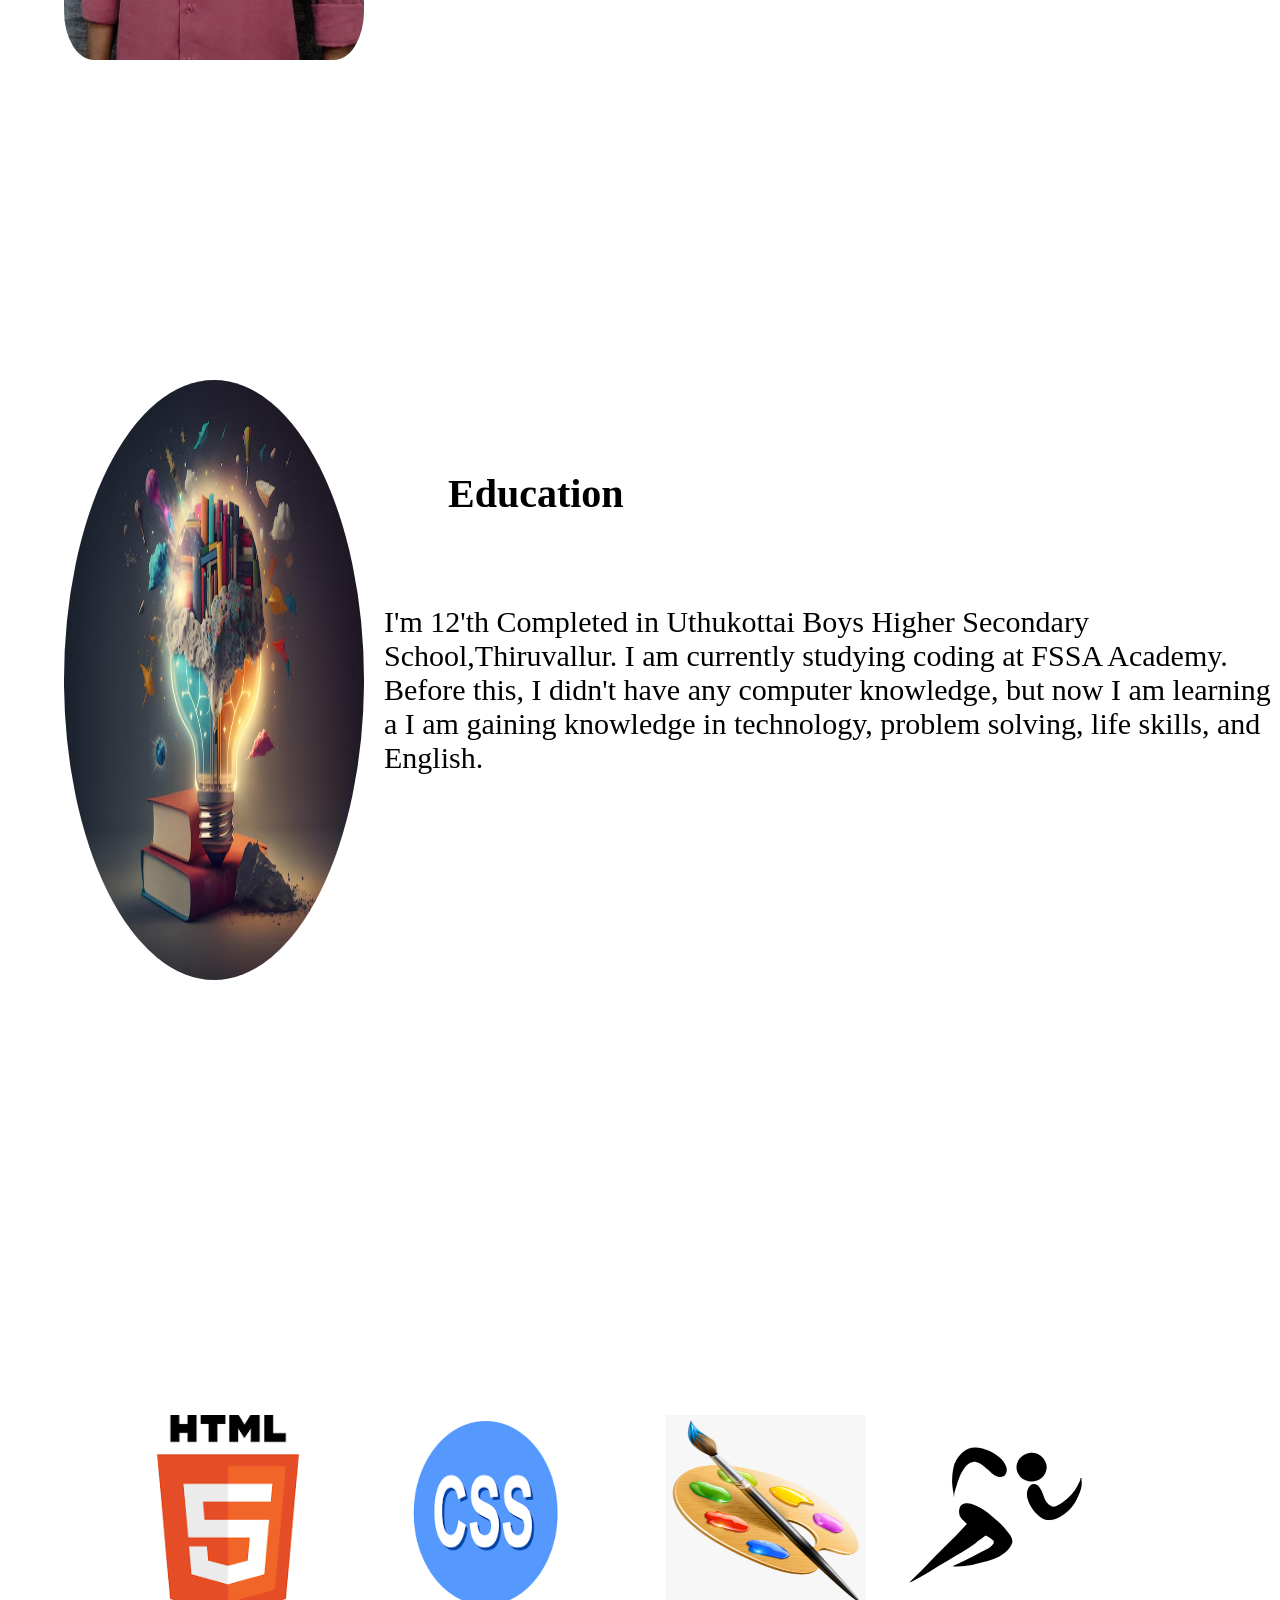
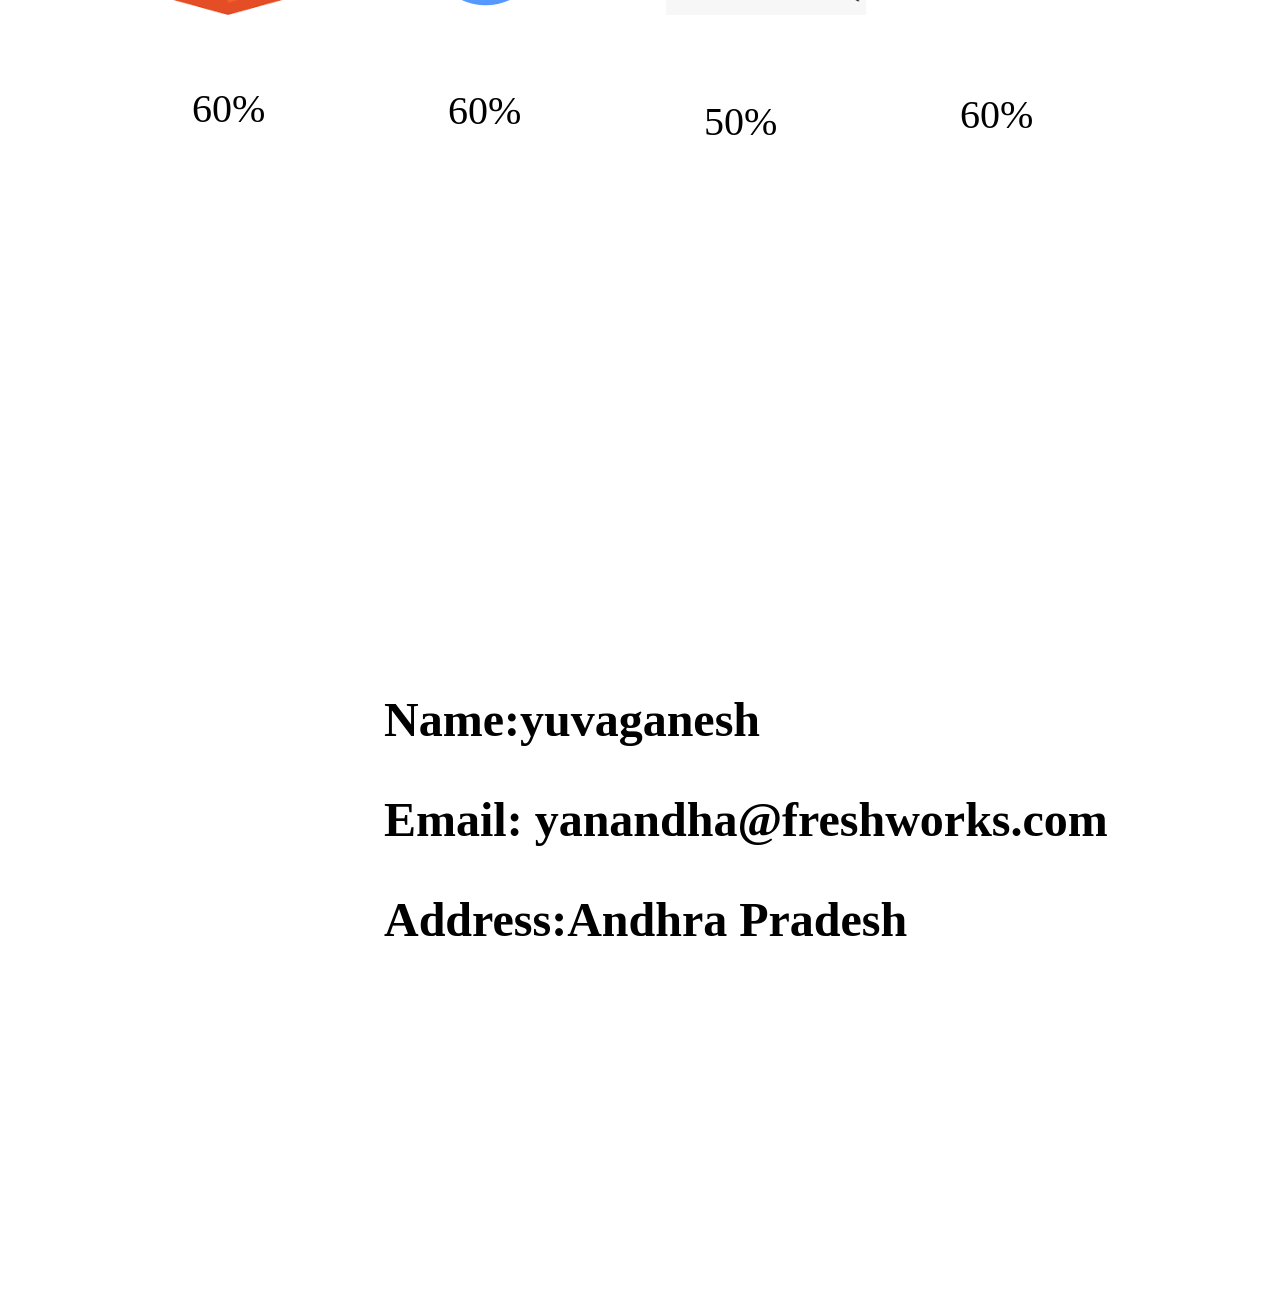
==== commit 2c6060b1: "add file" ====
--- a/index.html
+++ b/index.html
@@ -21,7 +21,7 @@
 
 <main>
     <section id="home" class="yuva">
-        <h2 class="text-1">Hey, I am Yuvaganesh</h2>
+        <h2 class="text-1">✨Hey, I am Yuvaganesh✨</h2>
         <p class="text-2">Software Developer</p>
 <div class="gallery">
         <img  src="./assets/image/Home-img.jpg"  alt="photo 1" class="photo">
@@ -31,9 +31,9 @@
     <!-- about Me -->
     <section  id="about" > 
         
-        
-        <img class="image-1" src="./assets/image/Home-img.jpg" alt="myphoto" width="300px" height="500px">
-
+        <div class="gallery-1">
+        <img  src="./assets/image/Home-img.jpg" alt="photo 1" class="photo-1" >
+    </div>
         
         <div class="my">
             
@@ -48,9 +48,9 @@
 
         <!-- Education -->
     <section class="container-3" id="education">
-        
-<img class="img" src="./assets/image/Education-image.png.avif" width="300px" height="400px" alt="">
-
+        <div class="gallery-2">   
+<img  src="./assets/image/Education-image.png.avif"  alt="photo-1" class="photo-2">
+</div>
         <h3 class="one">Education</h3>
       
             <p class="two">I'm 12'th Completed in Uthukottai Boys Higher Secondary School,Thiruvallur. 
@@ -66,29 +66,29 @@
     <section class="container-4" id="skill">
 
         <div class="html">
-            <img src="./assets/image/skills1.img.png" width="200px" height="200px"alt="">
+            <img src="./assets/image/skills1.img.png" alt="photo-1" class="photo-3">
         </div>
         <div class="css">
-            <img src="./assets/image/skills-2.img.png" width="300px" height="200px" alt="">
+            <img src="./assets/image/skills-2.img.png" alt="photo-1" class="photo-4">
         </div>
         <div class="paint">
-            <img src="./assets/image/skills3-img.png" width=200px
-                height="200px" alt="">
+            <img src="./assets/image/skills3-img.png"alt="photo-1" class="photo-5">
+            
         </div>
         <div class="running">
-            <img src="./assets/image/skills4-img.svg" width="200px" height="200px" alt="">
+            <img src="./assets/image/skills4-img.svg"  alt="photo-1" class="photo-6">
         </div>
 
-        <div class="n1 text">
+        <div class="num1">
             <p>60%</p>
         </div>
-        <div class="n2 text">
+        <div class="num2">
             <p>60%</p>
         </div>
-        <div class="n3 text">
+        <div class="num3">
             <p>50%</p>
         </div>
-        <div class="n4 text">
+        <div class="num4">
             <p>60%</p>
         </div>
 
@@ -98,12 +98,8 @@
 
     <section class="container-5"  id="contact">
        
-
-        
-
-
             <div class="contact">
-            <h4>Name:<a href="./assets/image/Home-img.jpg" style="color:black; text-decoration: none;">yuvaganesh</a>
+            <h4>Name:<a href="./assets/image/Home-img.jpg"  style="color:black; text-decoration: none;">yuvaganesh</a>
             </h4>
 
              <h4>Email: <a href="mailto:yuvaganesh.anadha@fssa.freshworks.com" style="color:black; text-decoration: none;"> yanandha@freshworks.com</a>
@@ -114,8 +110,6 @@
         </div>
 
 
-       
-
     </section>
 
 
--- a/CSS/styles.css
+++ b/CSS/styles.css
@@ -1,10 +1,12 @@
 * {
     padding: 0%;
     margin: 0%;
-    
-   
-}
-
+
+   
+}
+html{
+    overflow-x: hidden;
+}
 
 #home {
     width: 100vw;
@@ -46,7 +48,7 @@
 
 
 .text-1 {
-     width: 250px;
+     width: 300px;
      height: 110px;
      background-color: rgb(88, 172, 177);
      border-radius: 10%;
@@ -56,6 +58,7 @@
     top: 45%;
     font-size: 40px;
     text-align: center;
+  
   
 
 }
@@ -103,13 +106,26 @@
 
 
 
-.image-1 {
-    position: relative;
-    left: 100px;
-    top: 25%;
-    border-radius: 10%;
-}
-
+
+.gallery-1 {
+    position: absolute;
+    left: 5%;
+    top: 130%;
+   }
+   
+   .photo-1{
+  
+       width: 300px; 
+       height: auto; 
+       border-radius: 10%; 
+       box-shadow: 19 10px 40px rgba(12, 80, 183, 0.7); 
+       transition: transform 0.3s, box-shadow 0.3s; 
+ 
+   }
+   .photo-1:hover {
+       transform: scale(1.05); 
+       box-shadow: 0 1px 900px rgb(222, 21, 178);
+   } 
 
 .my{
 position: absolute;
@@ -124,13 +140,25 @@
     height: 100vh;
     width: 100vw;
 }
-.img{
- position: relative;
-left:5%;
-top:30%;
-
-
-}
+.gallery-2 {
+    position: absolute;
+    left: 5%;
+    top: 220%;
+   }
+   
+   .photo-2{
+  
+       width: 300px;
+       height: 600px; 
+       border-radius: 80%; 
+       box-shadow: 19 10px 40px rgba(12, 80, 183, 0.7); 
+       transition: transform 0.3s, box-shadow 0.3s; 
+ 
+   }
+   .photo-2:hover {
+       transform: scale(1.05); 
+       box-shadow: 0 1px 900px rgb(52, 9, 195);
+   } 
 
 
 .one{
@@ -158,52 +186,114 @@
 
 .html{
     position: absolute;
-    top: 335vh;
-    left: 15vw;
-}
+    top: 335%;
+    left: 10%;
+
+}
+
+.photo-3{
+  
+    width: 200px;
+    height: 200px; 
+    transition: transform 0.3s, box-shadow 0.3s; 
+
+}
+.photo-3:hover {
+    transform: scale(1.05); 
+    box-shadow: 0 1px 900px rgb(234, 139, 5);
+} 
+
+
 
 .css{
     position: absolute;
-    top:335vh;
-    left:30vw;
-}
+    top:335%;
+    left:30%;
+}
+
+.photo-4{
+  
+    width: 200px;
+    height: 200px; 
+    transition: transform 0.3s, box-shadow 0.3s; 
+
+}
+.photo-4:hover {
+    transform: scale(1.05); 
+    box-shadow: 0 1px 900px rgb(231, 33, 7);
+} 
+
 
 .paint{
     position: absolute;
-    top: 335vh;
-    left: 52vw;
-}
-
+    top: 335%;
+    left: 52%;
+}
+
+.photo-5{
+  
+    width: 200px;
+    height: 200px; 
+    transition: transform 0.3s, box-shadow 0.3s; 
+
+}
+.photo-5:hover {
+    transform: scale(1.05); 
+    box-shadow: 0 1px 900px rgb(2, 128, 159);
+} 
 .running{
     position: absolute;
     top: 335vh;
     left:70vw ;
-}
-
-.text{
-    font-size: 2em;
-}
-
-.n1{
-    position: relative;
-    top: 64vh;
-    left: 20%;
-}
-.n2{
-    position: relative;
-    top: 60vh;
-    left: 39%;
-}
-.n3{
-    position: relative;
-    top: 56vh;
-    left: 57%;
-}
-.n4{
-    position: relative;
-    top: 53vh;
-    left: 73%;
-}
+
+}
+
+.photo-6{
+  
+    width: 200px;
+    height: 200px; 
+    transition: transform 0.3s, box-shadow 0.3s; 
+
+}
+.photo-6:hover {
+    transform: scale(1.05); 
+    box-shadow: 0 1px 900px rgb(4, 1, 78);
+} 
+
+
+
+.num1{
+    position: relative;
+    top: 65%;
+    left: 15%;
+    font-size: 40px;
+    animation: colorChange 1s infinite alternate;
+}
+
+.num2{
+    position: relative;
+    top: 60%;
+    left: 35%;
+    font-size: 40px;
+    animation: colorChange 1s infinite alternate;
+}
+
+.num3{
+    position: relative;
+    top: 56%;
+    left: 55%;
+    font-size: 40px;
+    animation: colorChange 1s infinite alternate;
+}
+
+.num4{
+    position: relative;
+    top: 50%;
+    left: 75%;
+    font-size: 40px;
+    animation: colorChange 1s infinite alternate;
+}
+
 
 /* contact */
 #contact{
@@ -223,6 +313,7 @@
 }
 
 
+
 @keyframes rotate {
    
     40% {
@@ -230,3 +321,32 @@
     }
    
 } 
+ 
+
+@keyframes colorChange {
+    0% {
+        color: #ff5733; /* Red */
+    }
+    25% {
+        color: #33ff57; /* Green */
+    }
+    50% {
+        color: #3357ff; /* Blue */
+    }
+    75% {
+        color: #f1c40f; /* Yellow */
+    }
+    100% {
+        color: #9b59b6; /* Purple */
+    }
+}
+
+
+
+
+
+
+
+
+
+
